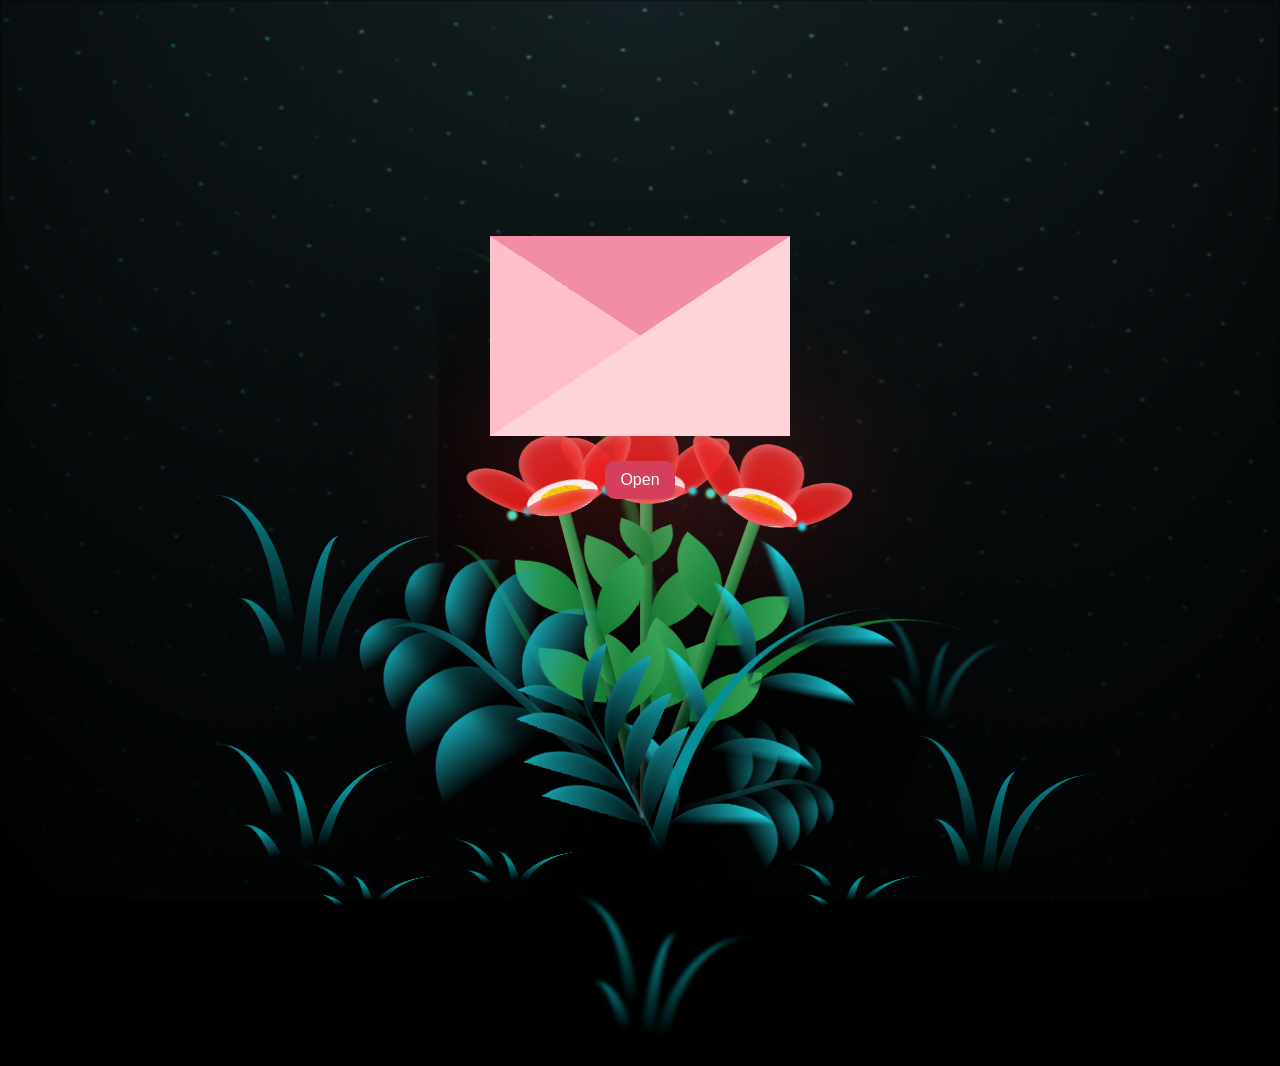
==== index.html @ 147305f7 "testing" ====
<!doctype html>
<html lang="en">
  <head>
    <meta charset="UTF-8" />
    <meta http-equiv="X-UA-Compatible" content="IE=edge" />
    <meta name="viewport" content="width=device-width, initial-scale=1.0" />
    <link rel="stylesheet" href="style.css" />
    <title>valentine?</title>
  </head>
  <body class="container">
    <div class="night"></div>
    <div class="text">
      <div class="wrapper">
        <div class="lid one"></div>
        <div class="lid two"></div>
        <div class="envelope"></div>
        <div class="letter">
          <p>Happy Valentine's Day ❤️</p>
        </div>
      </div>
      <div class="buttons">
        <button id="openBtn">Open</button>
        <button id="closeBtn" style="display: none">Close</button>
      </div>
    </div>

    <div class="flowers">
      <div class="flower flower--1">
        <div class="flower__leafs flower__leafs--1">
          <div class="flower__leaf flower__leaf--1"></div>
          <div class="flower__leaf flower__leaf--2"></div>
          <div class="flower__leaf flower__leaf--3"></div>
          <div class="flower__leaf flower__leaf--4"></div>
          <div class="flower__white-circle"></div>

          <div class="flower__light flower__light--1"></div>
          <div class="flower__light flower__light--2"></div>
          <div class="flower__light flower__light--3"></div>
          <div class="flower__light flower__light--4"></div>
          <div class="flower__light flower__light--5"></div>
          <div class="flower__light flower__light--6"></div>
          <div class="flower__light flower__light--7"></div>
          <div class="flower__light flower__light--8"></div>
        </div>
        <div class="flower__line">
          <div class="flower__line__leaf flower__line__leaf--1"></div>
          <div class="flower__line__leaf flower__line__leaf--2"></div>
          <div class="flower__line__leaf flower__line__leaf--3"></div>
          <div class="flower__line__leaf flower__line__leaf--4"></div>
          <div class="flower__line__leaf flower__line__leaf--5"></div>
          <div class="flower__line__leaf flower__line__leaf--6"></div>
        </div>
      </div>

      <div class="flower flower--2">
        <div class="flower__leafs flower__leafs--2">
          <div class="flower__leaf flower__leaf--1"></div>
          <div class="flower__leaf flower__leaf--2"></div>
          <div class="flower__leaf flower__leaf--3"></div>
          <div class="flower__leaf flower__leaf--4"></div>
          <div class="flower__white-circle"></div>

          <div class="flower__light flower__light--1"></div>
          <div class="flower__light flower__light--2"></div>
          <div class="flower__light flower__light--3"></div>
          <div class="flower__light flower__light--4"></div>
          <div class="flower__light flower__light--5"></div>
          <div class="flower__light flower__light--6"></div>
          <div class="flower__light flower__light--7"></div>
          <div class="flower__light flower__light--8"></div>
        </div>
        <div class="flower__line">
          <div class="flower__line__leaf flower__line__leaf--1"></div>
          <div class="flower__line__leaf flower__line__leaf--2"></div>
          <div class="flower__line__leaf flower__line__leaf--3"></div>
          <div class="flower__line__leaf flower__line__leaf--4"></div>
        </div>
      </div>

      <div class="flower flower--3">
        <div class="flower__leafs flower__leafs--3">
          <div class="flower__leaf flower__leaf--1"></div>
          <div class="flower__leaf flower__leaf--2"></div>
          <div class="flower__leaf flower__leaf--3"></div>
          <div class="flower__leaf flower__leaf--4"></div>
          <div class="flower__white-circle"></div>

          <div class="flower__light flower__light--1"></div>
          <div class="flower__light flower__light--2"></div>
          <div class="flower__light flower__light--3"></div>
          <div class="flower__light flower__light--4"></div>
          <div class="flower__light flower__light--5"></div>
          <div class="flower__light flower__light--6"></div>
          <div class="flower__light flower__light--7"></div>
          <div class="flower__light flower__light--8"></div>
        </div>
        <div class="flower__line">
          <div class="flower__line__leaf flower__line__leaf--1"></div>
          <div class="flower__line__leaf flower__line__leaf--2"></div>
          <div class="flower__line__leaf flower__line__leaf--3"></div>
          <div class="flower__line__leaf flower__line__leaf--4"></div>
        </div>
      </div>

      <div class="grow-ans" style="--d: 1.2s">
        <div class="flower__g-long">
          <div class="flower__g-long__top"></div>
          <div class="flower__g-long__bottom"></div>
        </div>
      </div>

      <div class="growing-grass">
        <div class="flower__grass flower__grass--1">
          <div class="flower__grass--top"></div>
          <div class="flower__grass--bottom"></div>
          <div class="flower__grass__leaf flower__grass__leaf--1"></div>
          <div class="flower__grass__leaf flower__grass__leaf--2"></div>
          <div class="flower__grass__leaf flower__grass__leaf--3"></div>
          <div class="flower__grass__leaf flower__grass__leaf--4"></div>
          <div class="flower__grass__leaf flower__grass__leaf--5"></div>
          <div class="flower__grass__leaf flower__grass__leaf--6"></div>
          <div class="flower__grass__leaf flower__grass__leaf--7"></div>
          <div class="flower__grass__leaf flower__grass__leaf--8"></div>
          <div class="flower__grass__overlay"></div>
        </div>
      </div>

      <div class="growing-grass">
        <div class="flower__grass flower__grass--2">
          <div class="flower__grass--top"></div>
          <div class="flower__grass--bottom"></div>
          <div class="flower__grass__leaf flower__grass__leaf--1"></div>
          <div class="flower__grass__leaf flower__grass__leaf--2"></div>
          <div class="flower__grass__leaf flower__grass__leaf--3"></div>
          <div class="flower__grass__leaf flower__grass__leaf--4"></div>
          <div class="flower__grass__leaf flower__grass__leaf--5"></div>
          <div class="flower__grass__leaf flower__grass__leaf--6"></div>
          <div class="flower__grass__leaf flower__grass__leaf--7"></div>
          <div class="flower__grass__leaf flower__grass__leaf--8"></div>
          <div class="flower__grass__overlay"></div>
        </div>
      </div>

      <div class="grow-ans" style="--d: 2.4s">
        <div class="flower__g-right flower__g-right--1">
          <div class="leaf"></div>
        </div>
      </div>

      <div class="grow-ans" style="--d: 2.8s">
        <div class="flower__g-right flower__g-right--2">
          <div class="leaf"></div>
        </div>
      </div>

      <div class="grow-ans" style="--d: 2.8s">
        <div class="flower__g-front">
          <div
            class="flower__g-front__leaf-wrapper flower__g-front__leaf-wrapper--1"
          >
            <div class="flower__g-front__leaf"></div>
          </div>
          <div
            class="flower__g-front__leaf-wrapper flower__g-front__leaf-wrapper--2"
          >
            <div class="flower__g-front__leaf"></div>
          </div>
          <div
            class="flower__g-front__leaf-wrapper flower__g-front__leaf-wrapper--3"
          >
            <div class="flower__g-front__leaf"></div>
          </div>
          <div
            class="flower__g-front__leaf-wrapper flower__g-front__leaf-wrapper--4"
          >
            <div class="flower__g-front__leaf"></div>
          </div>
          <div
            class="flower__g-front__leaf-wrapper flower__g-front__leaf-wrapper--5"
          >
            <div class="flower__g-front__leaf"></div>
          </div>
          <div
            class="flower__g-front__leaf-wrapper flower__g-front__leaf-wrapper--6"
          >
            <div class="flower__g-front__leaf"></div>
          </div>
          <div
            class="flower__g-front__leaf-wrapper flower__g-front__leaf-wrapper--7"
          >
            <div class="flower__g-front__leaf"></div>
          </div>
          <div
            class="flower__g-front__leaf-wrapper flower__g-front__leaf-wrapper--8"
          >
            <div class="flower__g-front__leaf"></div>
          </div>
          <div class="flower__g-front__line"></div>
        </div>
      </div>

      <div class="grow-ans" style="--d: 3.2s">
        <div class="flower__g-fr">
          <div class="leaf"></div>
          <div class="flower__g-fr__leaf flower__g-fr__leaf--1"></div>
          <div class="flower__g-fr__leaf flower__g-fr__leaf--2"></div>
          <div class="flower__g-fr__leaf flower__g-fr__leaf--3"></div>
          <div class="flower__g-fr__leaf flower__g-fr__leaf--4"></div>
          <div class="flower__g-fr__leaf flower__g-fr__leaf--5"></div>
          <div class="flower__g-fr__leaf flower__g-fr__leaf--6"></div>
          <div class="flower__g-fr__leaf flower__g-fr__leaf--7"></div>
          <div class="flower__g-fr__leaf flower__g-fr__leaf--8"></div>
        </div>
      </div>

      <div class="long-g long-g--0">
        <div class="grow-ans" style="--d: 3s">
          <div class="leaf leaf--0"></div>
        </div>
        <div class="grow-ans" style="--d: 2.2s">
          <div class="leaf leaf--1"></div>
        </div>
        <div class="grow-ans" style="--d: 3.4s">
          <div class="leaf leaf--2"></div>
        </div>
        <div class="grow-ans" style="--d: 3.6s">
          <div class="leaf leaf--3"></div>
        </div>
      </div>

      <div class="long-g long-g--1">
        <div class="grow-ans" style="--d: 3.6s">
          <div class="leaf leaf--0"></div>
        </div>
        <div class="grow-ans" style="--d: 3.8s">
          <div class="leaf leaf--1"></div>
        </div>
        <div class="grow-ans" style="--d: 4s">
          <div class="leaf leaf--2"></div>
        </div>
        <div class="grow-ans" style="--d: 4.2s">
          <div class="leaf leaf--3"></div>
        </div>
      </div>

      <div class="long-g long-g--2">
        <div class="grow-ans" style="--d: 4s">
          <div class="leaf leaf--0"></div>
        </div>
        <div class="grow-ans" style="--d: 4.2s">
          <div class="leaf leaf--1"></div>
        </div>
        <div class="grow-ans" style="--d: 4.4s">
          <div class="leaf leaf--2"></div>
        </div>
        <div class="grow-ans" style="--d: 4.6s">
          <div class="leaf leaf--3"></div>
        </div>
      </div>

      <div class="long-g long-g--3">
        <div class="grow-ans" style="--d: 4s">
          <div class="leaf leaf--0"></div>
        </div>
        <div class="grow-ans" style="--d: 4.2s">
          <div class="leaf leaf--1"></div>
        </div>
        <div class="grow-ans" style="--d: 3s">
          <div class="leaf leaf--2"></div>
        </div>
        <div class="grow-ans" style="--d: 3.6s">
          <div class="leaf leaf--3"></div>
        </div>
      </div>

      <div class="long-g long-g--4">
        <div class="grow-ans" style="--d: 4s">
          <div class="leaf leaf--0"></div>
        </div>
        <div class="grow-ans" style="--d: 4.2s">
          <div class="leaf leaf--1"></div>
        </div>
        <div class="grow-ans" style="--d: 3s">
          <div class="leaf leaf--2"></div>
        </div>
        <div class="grow-ans" style="--d: 3.6s">
          <div class="leaf leaf--3"></div>
        </div>
      </div>

      <div class="long-g long-g--5">
        <div class="grow-ans" style="--d: 4s">
          <div class="leaf leaf--0"></div>
        </div>
        <div class="grow-ans" style="--d: 4.2s">
          <div class="leaf leaf--1"></div>
        </div>
        <div class="grow-ans" style="--d: 3s">
          <div class="leaf leaf--2"></div>
        </div>
        <div class="grow-ans" style="--d: 3.6s">
          <div class="leaf leaf--3"></div>
        </div>
      </div>

      <div class="long-g long-g--6">
        <div class="grow-ans" style="--d: 4.2s">
          <div class="leaf leaf--0"></div>
        </div>
        <div class="grow-ans" style="--d: 4.4s">
          <div class="leaf leaf--1"></div>
        </div>
        <div class="grow-ans" style="--d: 4.6s">
          <div class="leaf leaf--2"></div>
        </div>
        <div class="grow-ans" style="--d: 4.8s">
          <div class="leaf leaf--3"></div>
        </div>
      </div>

      <div class="long-g long-g--7">
        <div class="grow-ans" style="--d: 3s">
          <div class="leaf leaf--0"></div>
        </div>
        <div class="grow-ans" style="--d: 3.2s">
          <div class="leaf leaf--1"></div>
        </div>
        <div class="grow-ans" style="--d: 3.5s">
          <div class="leaf leaf--2"></div>
        </div>
        <div class="grow-ans" style="--d: 3.6s">
          <div class="leaf leaf--3"></div>
        </div>
      </div>
    </div>
    <script src="script.js"></script>
  </body>
</html>
---- style.css ----
*,
*::after,
*::before {
  padding: 0;
  margin: 0;
  box-sizing: border-box;
}

:root {
  --dark-color: #000;
}

body {
  display: flex;
  align-items: flex-end;
  justify-content: center;
  min-height: 100vh;
  background-color: var(--dark-color);
  overflow: hidden;
  perspective: 1000px;
}
.text {
  z-index: 999;
  position: absolute;
  color: white;
  top: 40%;
  left: 50%;
  transform: translate(-50%, -50%);
  text-align: center;
  font-weight: bold;
  animation: pulseText 1.5s infinite alternate ease-in-out 3s;
}

@keyframes pulseText {
  0% {
    text-shadow:
      0 0 5px #ffffff88,
      0 0 10px #ffffff66,
      0 0 15px #ffffff44;
    transform: translate(-50%, -50%) scale(1);
  }
  100% {
    text-shadow:
      0 0 8px #ffffffaa,
      0 0 15px #ffffff88,
      0 0 20px #ffffff66;
    transform: translate(-50%, -50%) scale(1.05);
  }
}

.wrapper {
  height: 200px;
  width: 300px;
  background-color: #e66a80;
  position: relative;
  display: flex;
  justify-content: center;
  z-index: 0;
  margin: 20px auto;
}

.lid {
  position: absolute;
  height: 100%;
  width: 100%;
  top: 0;
  left: 0;
  border-right: 150px solid transparent;
  border-bottom: 100px solid transparent;
  border-left: 150px solid transparent;
  transform-origin: top;
  transition: transform 0.4s ease-in-out;
}

.lid.one {
  border-top: 100px solid #f28da8;
  transform: rotateX(0deg);
  z-index: 3;
}

.lid.two {
  border-top: 100px solid #e66a80;
  transform: rotateX(90deg);
  z-index: 1;
}

.envelope {
  position: absolute;
  height: 100%;
  width: 100%;
  top: 0;
  left: 0;
  border-top: 100px solid transparent;
  border-right: 150px solid #ffd3da;
  border-bottom: 100px solid #ffd3da;
  border-left: 150px solid #ffc0cb;
  z-index: 3;
}

.letter {
  position: absolute;
  top: 0;
  width: 80%;
  height: 80%;
  background-color: #fff5f7;
  border-radius: 15px;
  z-index: 2;
  transition: 0.5s;
  transform: translateY(0);
}

.letter p {
  text-align: center;
  font-size: 24px;
  margin-top: 30px;
  color: #d43f5e;
  font-weight: bold;
}

.buttons {
  margin-top: 20px;
}

button {
  background-color: #d43f5e;
  color: white;
  font-size: 16px;
  padding: 10px 15px;
  border: none;
  border-radius: 10px;
  cursor: pointer;
  transition: 0.3s;
  margin: 5px;
}

button:hover {
  background-color: #b52e4c;
}

.open .lid.one {
  transform: rotateX(90deg);
  transition-delay: 0s;
}

.open .lid.two {
  transform: rotateX(180deg);
  transition-delay: 0.25s;
}

.open .letter {
  transform: translateY(-50px);
  transition-delay: 0.5s;
}

.night {
  position: fixed;
  left: 50%;
  top: 0;
  transform: translateX(-50%);
  width: 100%;
  height: 100%;
  filter: blur(0.1vmin);
  background-image:
    radial-gradient(ellipse at top, transparent 0%, var(--dark-color)),
    radial-gradient(
      ellipse at bottom,
      var(--dark-color),
      rgba(145, 233, 255, 0.2)
    ),
    repeating-linear-gradient(
      220deg,
      rgb(0, 0, 0) 0px,
      rgb(0, 0, 0) 19px,
      transparent 19px,
      transparent 22px
    ),
    repeating-linear-gradient(
      189deg,
      rgb(0, 0, 0) 0px,
      rgb(0, 0, 0) 19px,
      transparent 19px,
      transparent 22px
    ),
    repeating-linear-gradient(
      148deg,
      rgb(0, 0, 0) 0px,
      rgb(0, 0, 0) 19px,
      transparent 19px,
      transparent 22px
    ),
    linear-gradient(90deg, rgb(0, 255, 250), rgb(240, 240, 240));
}

.flowers {
  position: relative;
  transform: scale(0.9);
}

.flower {
  position: absolute;
  bottom: 10vmin;
  transform-origin: bottom center;
  z-index: 10;
  --fl-speed: 0.8s;
}
.flower--1 {
  -webkit-animation: moving-flower-1 4s linear infinite;
  animation: moving-flower-1 4s linear infinite;
}
.flower--1 .flower__line {
  height: 40vmin;
  -webkit-animation-delay: 0.3s;
  animation-delay: 0.3s;
}
.flower--1 .flower__line__leaf--1 {
  -webkit-animation: blooming-leaf-right var(--fl-speed) 1.6s backwards;
  animation: blooming-leaf-right var(--fl-speed) 1.6s backwards;
}
.flower--1 .flower__line__leaf--2 {
  -webkit-animation: blooming-leaf-right var(--fl-speed) 1.4s backwards;
  animation: blooming-leaf-right var(--fl-speed) 1.4s backwards;
}
.flower--1 .flower__line__leaf--3 {
  -webkit-animation: blooming-leaf-left var(--fl-speed) 1.2s backwards;
  animation: blooming-leaf-left var(--fl-speed) 1.2s backwards;
}
.flower--1 .flower__line__leaf--4 {
  -webkit-animation: blooming-leaf-left var(--fl-speed) 1s backwards;
  animation: blooming-leaf-left var(--fl-speed) 1s backwards;
}
.flower--1 .flower__line__leaf--5 {
  -webkit-animation: blooming-leaf-right var(--fl-speed) 1.8s backwards;
  animation: blooming-leaf-right var(--fl-speed) 1.8s backwards;
}
.flower--1 .flower__line__leaf--6 {
  -webkit-animation: blooming-leaf-left var(--fl-speed) 2s backwards;
  animation: blooming-leaf-left var(--fl-speed) 2s backwards;
}
.flower--2 {
  left: 50%;
  transform: rotate(20deg);
  -webkit-animation: moving-flower-2 4s linear infinite;
  animation: moving-flower-2 4s linear infinite;
}
.flower--2 .flower__line {
  height: 40vmin;
  -webkit-animation-delay: 0.6s;
  animation-delay: 0.6s;
}
.flower--2 .flower__line__leaf--1 {
  -webkit-animation: blooming-leaf-right var(--fl-speed) 1.9s backwards;
  animation: blooming-leaf-right var(--fl-speed) 1.9s backwards;
}
.flower--2 .flower__line__leaf--2 {
  -webkit-animation: blooming-leaf-right var(--fl-speed) 1.7s backwards;
  animation: blooming-leaf-right var(--fl-speed) 1.7s backwards;
}
.flower--2 .flower__line__leaf--3 {
  -webkit-animation: blooming-leaf-left var(--fl-speed) 1.5s backwards;
  animation: blooming-leaf-left var(--fl-speed) 1.5s backwards;
}
.flower--2 .flower__line__leaf--4 {
  -webkit-animation: blooming-leaf-left var(--fl-speed) 1.3s backwards;
  animation: blooming-leaf-left var(--fl-speed) 1.3s backwards;
}
.flower--3 {
  left: 50%;
  transform: rotate(-15deg);
  -webkit-animation: moving-flower-3 4s linear infinite;
  animation: moving-flower-3 4s linear infinite;
}
.flower--3 .flower__line {
  -webkit-animation-delay: 0.9s;
  animation-delay: 0.9s;
}
.flower--3 .flower__line__leaf--1 {
  -webkit-animation: blooming-leaf-right var(--fl-speed) 2.5s backwards;
  animation: blooming-leaf-right var(--fl-speed) 2.5s backwards;
}
.flower--3 .flower__line__leaf--2 {
  -webkit-animation: blooming-leaf-right var(--fl-speed) 2.3s backwards;
  animation: blooming-leaf-right var(--fl-speed) 2.3s backwards;
}
.flower--3 .flower__line__leaf--3 {
  -webkit-animation: blooming-leaf-left var(--fl-speed) 2.1s backwards;
  animation: blooming-leaf-left var(--fl-speed) 2.1s backwards;
}
.flower--3 .flower__line__leaf--4 {
  -webkit-animation: blooming-leaf-left var(--fl-speed) 1.9s backwards;
  animation: blooming-leaf-left var(--fl-speed) 1.9s backwards;
}
.flower__leafs {
  position: relative;
  -webkit-animation: blooming-flower 2s backwards;
  animation: blooming-flower 2s backwards;
}
.flower__leafs--1 {
  -webkit-animation-delay: 1.1s;
  animation-delay: 1.1s;
}
.flower__leafs--2 {
  -webkit-animation-delay: 1.4s;
  animation-delay: 1.4s;
}
.flower__leafs--3 {
  -webkit-animation-delay: 1.7s;
  animation-delay: 1.7s;
}
.flower__leafs::after {
  content: "";
  position: absolute;
  left: 0;
  top: 0;
  transform: translate(-50%, -100%);
  width: 8vmin;
  height: 8vmin;
  background-color: #e73030;
  filter: blur(10vmin);
}
.flower__leaf {
  position: absolute;
  bottom: 0;
  left: 50%;
  width: 8vmin;
  height: 11vmin;
  border-radius: 51% 49% 47% 53%/44% 45% 55% 69%;
  background-color: #e73030;
  background-image: linear-gradient(to top, #ec1010, #e73030);
  transform-origin: bottom center;
  opacity: 0.9;
  box-shadow: inset 0 0 2vmin rgba(255, 255, 255, 0.5);
}
.flower__leaf--1 {
  transform: translate(-10%, 1%) rotateY(40deg) rotateX(-50deg);
}
.flower__leaf--2 {
  transform: translate(-50%, -4%) rotateX(40deg);
}
.flower__leaf--3 {
  transform: translate(-90%, 0%) rotateY(45deg) rotateX(50deg);
}
.flower__leaf--4 {
  width: 8vmin;
  height: 8vmin;
  transform-origin: bottom left;
  border-radius: 4vmin 10vmin 4vmin 4vmin;
  transform: translate(0%, 18%) rotateX(70deg) rotate(-43deg);
  background-image: linear-gradient(to top, #ec1010, #e73030);
  z-index: 1;
  opacity: 0.8;
}
.flower__white-circle {
  position: absolute;
  left: -3.5vmin;
  top: -3vmin;
  width: 9vmin;
  height: 4vmin;
  border-radius: 50%;
  background-color: #fff;
}
.flower__white-circle::after {
  content: "";
  position: absolute;
  left: 50%;
  top: 45%;
  transform: translate(-50%, -50%);
  width: 60%;
  height: 60%;
  border-radius: inherit;
  background-image:
    repeating-linear-gradient(
      135deg,
      rgba(0, 0, 0, 0.03) 0px,
      rgba(0, 0, 0, 0.03) 1px,
      transparent 1px,
      transparent 12px
    ),
    repeating-linear-gradient(
      45deg,
      rgba(0, 0, 0, 0.03) 0px,
      rgba(0, 0, 0, 0.03) 1px,
      transparent 1px,
      transparent 12px
    ),
    repeating-linear-gradient(
      67.5deg,
      rgba(0, 0, 0, 0.03) 0px,
      rgba(0, 0, 0, 0.03) 1px,
      transparent 1px,
      transparent 12px
    ),
    repeating-linear-gradient(
      135deg,
      rgba(0, 0, 0, 0.03) 0px,
      rgba(0, 0, 0, 0.03) 1px,
      transparent 1px,
      transparent 12px
    ),
    repeating-linear-gradient(
      45deg,
      rgba(0, 0, 0, 0.03) 0px,
      rgba(0, 0, 0, 0.03) 1px,
      transparent 1px,
      transparent 12px
    ),
    repeating-linear-gradient(
      112.5deg,
      rgba(0, 0, 0, 0.03) 0px,
      rgba(0, 0, 0, 0.03) 1px,
      transparent 1px,
      transparent 12px
    ),
    repeating-linear-gradient(
      112.5deg,
      rgba(0, 0, 0, 0.03) 0px,
      rgba(0, 0, 0, 0.03) 1px,
      transparent 1px,
      transparent 12px
    ),
    repeating-linear-gradient(
      45deg,
      rgba(0, 0, 0, 0.03) 0px,
      rgba(0, 0, 0, 0.03) 1px,
      transparent 1px,
      transparent 12px
    ),
    repeating-linear-gradient(
      22.5deg,
      rgba(0, 0, 0, 0.03) 0px,
      rgba(0, 0, 0, 0.03) 1px,
      transparent 1px,
      transparent 12px
    ),
    repeating-linear-gradient(
      45deg,
      rgba(0, 0, 0, 0.03) 0px,
      rgba(0, 0, 0, 0.03) 1px,
      transparent 1px,
      transparent 12px
    ),
    repeating-linear-gradient(
      22.5deg,
      rgba(0, 0, 0, 0.03) 0px,
      rgba(0, 0, 0, 0.03) 1px,
      transparent 1px,
      transparent 12px
    ),
    repeating-linear-gradient(
      135deg,
      rgba(0, 0, 0, 0.03) 0px,
      rgba(0, 0, 0, 0.03) 1px,
      transparent 1px,
      transparent 12px
    ),
    repeating-linear-gradient(
      157.5deg,
      rgba(0, 0, 0, 0.03) 0px,
      rgba(0, 0, 0, 0.03) 1px,
      transparent 1px,
      transparent 12px
    ),
    repeating-linear-gradient(
      67.5deg,
      rgba(0, 0, 0, 0.03) 0px,
      rgba(0, 0, 0, 0.03) 1px,
      transparent 1px,
      transparent 12px
    ),
    repeating-linear-gradient(
      67.5deg,
      rgba(0, 0, 0, 0.03) 0px,
      rgba(0, 0, 0, 0.03) 1px,
      transparent 1px,
      transparent 12px
    ),
    linear-gradient(90deg, rgb(255, 235, 18), rgb(255, 206, 0));
}
.flower__line {
  height: 40vmin;
  width: 1.5vmin;
  background-image:
    linear-gradient(
      to left,
      rgba(0, 0, 0, 0.2),
      transparent,
      rgba(255, 255, 255, 0.2)
    ),
    linear-gradient(to top, transparent 10%, #147a33, #38a559);
  box-shadow: inset 0 0 2px rgba(0, 0, 0, 0.5);
  -webkit-animation: grow-flower-tree 4s backwards;
  animation: grow-flower-tree 4s backwards;
}
.flower__line__leaf {
  --w: 7vmin;
  --h: calc(var(--w) + 2vmin);
  position: absolute;
  top: 20%;
  left: 90%;
  width: var(--w);
  height: var(--h);
  border-top-right-radius: var(--h);
  border-bottom-left-radius: var(--h);
  background-image: linear-gradient(to top, #147a33, #38a559);
}
.flower__line__leaf--1 {
  transform: rotate(70deg) rotateY(30deg);
}
.flower__line__leaf--2 {
  top: 45%;
  transform: rotate(70deg) rotateY(30deg);
}
.flower__line__leaf--3,
.flower__line__leaf--4,
.flower__line__leaf--6 {
  border-top-right-radius: 0;
  border-bottom-left-radius: 0;
  border-top-left-radius: var(--h);
  border-bottom-right-radius: var(--h);
  left: -460%;
  top: 12%;
  transform: rotate(-70deg) rotateY(30deg);
}
.flower__line__leaf--4 {
  top: 40%;
}

.flower__line__leaf--5 {
  top: 0;
  transform-origin: left;
  transform: rotate(70deg) rotateY(30deg) scale(0.6);
}
.flower__line__leaf--6 {
  top: -2%;
  left: -450%;
  transform-origin: right;
  transform: rotate(-70deg) rotateY(30deg) scale(0.6);
}
.flower__light {
  position: absolute;
  bottom: 0vmin;
  width: 1vmin;
  height: 1vmin;
  background-color: rgb(255, 251, 0);
  border-radius: 50%;
  filter: blur(0.2vmin);
  -webkit-animation: light-ans 4s linear infinite backwards;
  animation: light-ans 4s linear infinite backwards;
}
.flower__light:nth-child(odd) {
  background-color: #23f0ff;
}
.flower__light--1 {
  left: -2vmin;
  -webkit-animation-delay: 1s;
  animation-delay: 1s;
}
.flower__light--2 {
  left: 3vmin;
  -webkit-animation-delay: 0.5s;
  animation-delay: 0.5s;
}
.flower__light--3 {
  left: -6vmin;
  -webkit-animation-delay: 0.3s;
  animation-delay: 0.3s;
}
.flower__light--4 {
  left: 6vmin;
  -webkit-animation-delay: 0.9s;
  animation-delay: 0.9s;
}
.flower__light--5 {
  left: -1vmin;
  -webkit-animation-delay: 1.5s;
  animation-delay: 1.5s;
}
.flower__light--6 {
  left: -4vmin;
  -webkit-animation-delay: 3s;
  animation-delay: 3s;
}
.flower__light--7 {
  left: 3vmin;
  -webkit-animation-delay: 2s;
  animation-delay: 2s;
}
.flower__light--8 {
  left: -6vmin;
  -webkit-animation-delay: 3.5s;
  animation-delay: 3.5s;
}
.flower__grass {
  --c: #159faa;
  --line-w: 1.5vmin;
  position: absolute;
  bottom: 12vmin;
  left: -7vmin;
  display: flex;
  flex-direction: column;
  align-items: flex-end;
  z-index: 20;
  transform-origin: bottom center;
  transform: rotate(-48deg) rotateY(40deg);
}
.flower__grass--1 {
  -webkit-animation: moving-grass 2s linear infinite;
  animation: moving-grass 2s linear infinite;
}
.flower__grass--2 {
  left: 2vmin;
  bottom: 10vmin;
  transform: scale(0.5) rotate(75deg) rotateX(10deg) rotateY(-200deg);
  opacity: 0.8;
  z-index: 0;
  -webkit-animation: moving-grass--2 1.5s linear infinite;
  animation: moving-grass--2 1.5s linear infinite;
}
.flower__grass--top {
  width: 7vmin;
  height: 10vmin;
  border-top-right-radius: 100%;
  border-right: var(--line-w) solid var(--c);
  transform-origin: bottom center;
  transform: rotate(-2deg);
}
.flower__grass--bottom {
  margin-top: -2px;
  width: var(--line-w);
  height: 25vmin;
  background-image: linear-gradient(to top, transparent, var(--c));
}
.flower__grass__leaf {
  --size: 10vmin;
  position: absolute;
  width: calc(var(--size) * 2.1);
  height: var(--size);
  border-top-left-radius: var(--size);
  border-top-right-radius: var(--size);
  background-image: linear-gradient(
    to top,
    transparent,
    transparent 30%,
    var(--c)
  );
  z-index: 100;
}
.flower__grass__leaf--1 {
  top: -6%;
  left: 30%;
  --size: 6vmin;
  transform: rotate(-20deg);
  -webkit-animation: growing-grass-ans--1 2s 2.6s backwards;
  animation: growing-grass-ans--1 2s 2.6s backwards;
}
@-webkit-keyframes growing-grass-ans--1 {
  0% {
    transform-origin: bottom left;
    transform: rotate(-20deg) scale(0);
  }
}
@keyframes growing-grass-ans--1 {
  0% {
    transform-origin: bottom left;
    transform: rotate(-20deg) scale(0);
  }
}
.flower__grass__leaf--2 {
  top: -5%;
  left: -110%;
  --size: 6vmin;
  transform: rotate(10deg);
  -webkit-animation: growing-grass-ans--2 2s 2.4s linear backwards;
  animation: growing-grass-ans--2 2s 2.4s linear backwards;
}
@-webkit-keyframes growing-grass-ans--2 {
  0% {
    transform-origin: bottom right;
    transform: rotate(10deg) scale(0);
  }
}
@keyframes growing-grass-ans--2 {
  0% {
    transform-origin: bottom right;
    transform: rotate(10deg) scale(0);
  }
}
.flower__grass__leaf--3 {
  top: 5%;
  left: 60%;
  --size: 8vmin;
  transform: rotate(-18deg) rotateX(-20deg);
  -webkit-animation: growing-grass-ans--3 2s 2.2s linear backwards;
  animation: growing-grass-ans--3 2s 2.2s linear backwards;
}
@-webkit-keyframes growing-grass-ans--3 {
  0% {
    transform-origin: bottom left;
    transform: rotate(-18deg) rotateX(-20deg) scale(0);
  }
}
@keyframes growing-grass-ans--3 {
  0% {
    transform-origin: bottom left;
    transform: rotate(-18deg) rotateX(-20deg) scale(0);
  }
}
.flower__grass__leaf--4 {
  top: 6%;
  left: -135%;
  --size: 8vmin;
  transform: rotate(2deg);
  -webkit-animation: growing-grass-ans--4 2s 2s linear backwards;
  animation: growing-grass-ans--4 2s 2s linear backwards;
}
@-webkit-keyframes growing-grass-ans--4 {
  0% {
    transform-origin: bottom right;
    transform: rotate(2deg) scale(0);
  }
}
@keyframes growing-grass-ans--4 {
  0% {
    transform-origin: bottom right;
    transform: rotate(2deg) scale(0);
  }
}
.flower__grass__leaf--5 {
  top: 20%;
  left: 60%;
  --size: 10vmin;
  transform: rotate(-24deg) rotateX(-20deg);
  -webkit-animation: growing-grass-ans--5 2s 1.8s linear backwards;
  animation: growing-grass-ans--5 2s 1.8s linear backwards;
}
@-webkit-keyframes growing-grass-ans--5 {
  0% {
    transform-origin: bottom left;
    transform: rotate(-24deg) rotateX(-20deg) scale(0);
  }
}
@keyframes growing-grass-ans--5 {
  0% {
    transform-origin: bottom left;
    transform: rotate(-24deg) rotateX(-20deg) scale(0);
  }
}
.flower__grass__leaf--6 {
  top: 22%;
  left: -180%;
  --size: 10vmin;
  transform: rotate(10deg);
  -webkit-animation: growing-grass-ans--6 2s 1.6s linear backwards;
  animation: growing-grass-ans--6 2s 1.6s linear backwards;
}
@-webkit-keyframes growing-grass-ans--6 {
  0% {
    transform-origin: bottom right;
    transform: rotate(10deg) scale(0);
  }
}
@keyframes growing-grass-ans--6 {
  0% {
    transform-origin: bottom right;
    transform: rotate(10deg) scale(0);
  }
}
.flower__grass__leaf--7 {
  top: 39%;
  left: 70%;
  --size: 10vmin;
  transform: rotate(-10deg);
  -webkit-animation: growing-grass-ans--7 2s 1.4s linear backwards;
  animation: growing-grass-ans--7 2s 1.4s linear backwards;
}
@-webkit-keyframes growing-grass-ans--7 {
  0% {
    transform-origin: bottom left;
    transform: rotate(-10deg) scale(0);
  }
}
@keyframes growing-grass-ans--7 {
  0% {
    transform-origin: bottom left;
    transform: rotate(-10deg) scale(0);
  }
}
.flower__grass__leaf--8 {
  top: 40%;
  left: -215%;
  --size: 11vmin;
  transform: rotate(10deg);
  -webkit-animation: growing-grass-ans--8 2s 1.2s linear backwards;
  animation: growing-grass-ans--8 2s 1.2s linear backwards;
}
@-webkit-keyframes growing-grass-ans--8 {
  0% {
    transform-origin: bottom right;
    transform: rotate(10deg) scale(0);
  }
}
@keyframes growing-grass-ans--8 {
  0% {
    transform-origin: bottom right;
    transform: rotate(10deg) scale(0);
  }
}
.flower__grass__overlay {
  position: absolute;
  top: -10%;
  right: 0%;
  width: 100%;
  height: 100%;
  background-color: rgba(0, 0, 0, 0.6);
  filter: blur(1.5vmin);
  z-index: 100;
}
.flower__g-long {
  --w: 2vmin;
  --h: 6vmin;
  --c: #147a33;
  position: absolute;
  bottom: 10vmin;
  left: -3vmin;
  transform-origin: bottom center;
  transform: rotate(-30deg) rotateY(-20deg);
  display: flex;
  flex-direction: column;
  align-items: flex-end;
  -webkit-animation: flower-g-long-ans 3s linear infinite;
  animation: flower-g-long-ans 3s linear infinite;
}
@-webkit-keyframes flower-g-long-ans {
  0%,
  100% {
    transform: rotate(-30deg) rotateY(-20deg);
  }
  50% {
    transform: rotate(-32deg) rotateY(-20deg);
  }
}
@keyframes flower-g-long-ans {
  0%,
  100% {
    transform: rotate(-30deg) rotateY(-20deg);
  }
  50% {
    transform: rotate(-32deg) rotateY(-20deg);
  }
}
.flower__g-long__top {
  top: calc(var(--h) * -1);
  width: calc(var(--w) + 1vmin);
  height: var(--h);
  border-top-right-radius: 100%;
  border-right: 0.7vmin solid var(--c);
  transform: translate(-0.7vmin, 1vmin);
}
.flower__g-long__bottom {
  width: var(--w);
  height: 35vmin;
  transform-origin: bottom center;
  background-image: linear-gradient(to top, transparent 30%, var(--c));
  box-shadow: inset 0 0 2px rgba(0, 0, 0, 0.5);
  -webkit-clip-path: polygon(35% 0, 65% 1%, 100% 100%, 0% 100%);
  clip-path: polygon(35% 0, 65% 1%, 100% 100%, 0% 100%);
}
.flower__g-right {
  position: absolute;
  bottom: 6vmin;
  left: -2vmin;
  transform-origin: bottom left;
  transform: rotate(20deg);
}
.flower__g-right .leaf {
  width: 30vmin;
  height: 40vmin;
  border-top-left-radius: 100%;
  border-left: 2vmin solid #147a33;
  background-image: linear-gradient(
    to bottom,
    transparent,
    var(--dark-color) 60%
  );
  -webkit-mask-image: linear-gradient(to top, transparent 30%, #147a33 60%);
}
.flower__g-right--1 {
  -webkit-animation: flower-g-right-ans 2.5s linear infinite;
  animation: flower-g-right-ans 2.5s linear infinite;
}
.flower__g-right--2 {
  left: 5vmin;
  transform: rotateY(-180deg);
  -webkit-animation: flower-g-right-ans--2 3s linear infinite;
  animation: flower-g-right-ans--2 3s linear infinite;
}
.flower__g-right--2 .leaf {
  height: 75vmin;
  filter: blur(0.3vmin);
  opacity: 0.8;
}
@-webkit-keyframes flower-g-right-ans {
  0%,
  100% {
    transform: rotate(20deg);
  }
  50% {
    transform: rotate(24deg) rotateX(-20deg);
  }
}
@keyframes flower-g-right-ans {
  0%,
  100% {
    transform: rotate(20deg);
  }
  50% {
    transform: rotate(24deg) rotateX(-20deg);
  }
}
@-webkit-keyframes flower-g-right-ans--2 {
  0%,
  100% {
    transform: rotateY(-180deg) rotate(0deg) rotateX(-20deg);
  }
  50% {
    transform: rotateY(-180deg) rotate(6deg) rotateX(-20deg);
  }
}
@keyframes flower-g-right-ans--2 {
  0%,
  100% {
    transform: rotateY(-180deg) rotate(0deg) rotateX(-20deg);
  }
  50% {
    transform: rotateY(-180deg) rotate(6deg) rotateX(-20deg);
  }
}
.flower__g-front {
  position: absolute;
  bottom: 6vmin;
  left: 2.5vmin;
  z-index: 100;
  transform-origin: bottom center;
  transform: rotate(-28deg) rotateY(30deg) scale(1.04);
  -webkit-animation: flower__g-front-ans 2s linear infinite;
  animation: flower__g-front-ans 2s linear infinite;
}
@-webkit-keyframes flower__g-front-ans {
  0%,
  100% {
    transform: rotate(-28deg) rotateY(30deg) scale(1.04);
  }
  50% {
    transform: rotate(-35deg) rotateY(40deg) scale(1.04);
  }
}
@keyframes flower__g-front-ans {
  0%,
  100% {
    transform: rotate(-28deg) rotateY(30deg) scale(1.04);
  }
  50% {
    transform: rotate(-35deg) rotateY(40deg) scale(1.04);
  }
}
.flower__g-front__line {
  width: 0.3vmin;
  height: 20vmin;
  background-image: linear-gradient(
    to top,
    transparent,
    #079097,
    transparent 100%
  );
  position: relative;
}
.flower__g-front__leaf-wrapper {
  position: absolute;
  top: 0;
  left: 0;
  transform-origin: bottom left;
  transform: rotate(10deg);
}
.flower__g-front__leaf-wrapper:nth-child(even) {
  left: 0vmin;
  transform: rotateY(-180deg) rotate(5deg);
  -webkit-animation: flower__g-front__leaf-left-ans 1s ease-in backwards;
  animation: flower__g-front__leaf-left-ans 1s ease-in backwards;
}
.flower__g-front__leaf-wrapper:nth-child(odd) {
  -webkit-animation: flower__g-front__leaf-ans 1s ease-in backwards;
  animation: flower__g-front__leaf-ans 1s ease-in backwards;
}
.flower__g-front__leaf-wrapper--1 {
  top: -8vmin;
  transform: scale(0.7);
  -webkit-animation: flower__g-front__leaf-ans 1s 5.5s ease-in backwards !important;
  animation: flower__g-front__leaf-ans 1s 5.5s ease-in backwards !important;
}
.flower__g-front__leaf-wrapper--2 {
  top: -8vmin;
  transform: rotateY(-180deg) scale(0.7) !important;
  -webkit-animation: flower__g-front__leaf-left-ans-2 1s 4.6s ease-in backwards !important;
  animation: flower__g-front__leaf-left-ans-2 1s 4.6s ease-in backwards !important;
}
.flower__g-front__leaf-wrapper--3 {
  top: -3vmin;
  -webkit-animation: flower__g-front__leaf-ans 1s 4.6s ease-in backwards;
  animation: flower__g-front__leaf-ans 1s 4.6s ease-in backwards;
}
.flower__g-front__leaf-wrapper--4 {
  top: -3vmin;
  transform: rotateY(-180deg) scale(0.9) !important;
  -webkit-animation: flower__g-front__leaf-left-ans-2 1s 4.6s ease-in backwards !important;
  animation: flower__g-front__leaf-left-ans-2 1s 4.6s ease-in backwards !important;
}
@-webkit-keyframes flower__g-front__leaf-left-ans-2 {
  0% {
    transform: rotateY(-180deg) scale(0);
  }
}
@keyframes flower__g-front__leaf-left-ans-2 {
  0% {
    transform: rotateY(-180deg) scale(0);
  }
}
.flower__g-front__leaf-wrapper--5,
.flower__g-front__leaf-wrapper--6 {
  top: 2vmin;
}
.flower__g-front__leaf-wrapper--7,
.flower__g-front__leaf-wrapper--8 {
  top: 6.5vmin;
}
.flower__g-front__leaf-wrapper--2 {
  -webkit-animation-delay: 5.2s !important;
  animation-delay: 5.2s !important;
}
.flower__g-front__leaf-wrapper--3 {
  -webkit-animation-delay: 4.9s !important;
  animation-delay: 4.9s !important;
}
.flower__g-front__leaf-wrapper--5 {
  -webkit-animation-delay: 4.3s !important;
  animation-delay: 4.3s !important;
}
.flower__g-front__leaf-wrapper--6 {
  -webkit-animation-delay: 4.1s !important;
  animation-delay: 4.1s !important;
}
.flower__g-front__leaf-wrapper--7 {
  -webkit-animation-delay: 3.8s !important;
  animation-delay: 3.8s !important;
}
.flower__g-front__leaf-wrapper--8 {
  -webkit-animation-delay: 3.5s !important;
  animation-delay: 3.5s !important;
}
@-webkit-keyframes flower__g-front__leaf-ans {
  0% {
    transform: rotate(10deg) scale(0);
  }
}
@keyframes flower__g-front__leaf-ans {
  0% {
    transform: rotate(10deg) scale(0);
  }
}
@-webkit-keyframes flower__g-front__leaf-left-ans {
  0% {
    transform: rotateY(-180deg) rotate(5deg) scale(0);
  }
}
@keyframes flower__g-front__leaf-left-ans {
  0% {
    transform: rotateY(-180deg) rotate(5deg) scale(0);
  }
}
.flower__g-front__leaf {
  width: 10vmin;
  height: 10vmin;
  border-radius: 100% 0% 0% 100%/100% 100% 0% 0%;
  box-shadow: inset 0 2px 1vmin hsla(184deg, 97%, 58%, 0.2);
  background-image:
    linear-gradient(to bottom left, transparent, var(--dark-color)),
    linear-gradient(to bottom right, #159faa 50%, transparent 50%, transparent);
  -webkit-mask-image: linear-gradient(
    to bottom right,
    #159faa 50%,
    transparent 50%,
    transparent
  );
  mask-image: linear-gradient(
    to bottom right,
    #159faa 50%,
    transparent 50%,
    transparent
  );
}
.flower__g-fr {
  position: absolute;
  bottom: -4vmin;
  left: vmin;
  transform-origin: bottom left;
  z-index: 10;
  -webkit-animation: flower__g-fr-ans 2s linear infinite;
  animation: flower__g-fr-ans 2s linear infinite;
}
@-webkit-keyframes flower__g-fr-ans {
  0%,
  100% {
    transform: rotate(2deg);
  }
  50% {
    transform: rotate(4deg);
  }
}
@keyframes flower__g-fr-ans {
  0%,
  100% {
    transform: rotate(2deg);
  }
  50% {
    transform: rotate(4deg);
  }
}
.flower__g-fr .leaf {
  width: 30vmin;
  height: 40vmin;
  border-top-left-radius: 100%;
  border-left: 2vmin solid #079097;
  -webkit-mask-image: linear-gradient(to top, transparent 25%, #079097 50%);
  position: relative;
  z-index: 1;
}
.flower__g-fr__leaf {
  position: absolute;
  top: 0;
  left: 0;
  width: 10vmin;
  height: 10vmin;
  border-radius: 100% 0% 0% 100%/100% 100% 0% 0%;
  box-shadow: inset 0 2px 1vmin hsla(184deg, 97%, 58%, 0.2);
  background-image:
    linear-gradient(to bottom left, transparent, var(--dark-color) 98%),
    linear-gradient(to bottom right, #23f0ff 45%, transparent 50%, transparent);
  -webkit-mask-image: linear-gradient(
    135deg,
    #159faa 40%,
    transparent 50%,
    transparent
  );
}
.flower__g-fr__leaf--1 {
  left: 20vmin;
  transform: rotate(45deg);
  -webkit-animation: flower__g-fr-leaft-ans-1 0.5s 5.2s linear backwards;
  animation: flower__g-fr-leaft-ans-1 0.5s 5.2s linear backwards;
}
@-webkit-keyframes flower__g-fr-leaft-ans-1 {
  0% {
    transform-origin: left;
    transform: rotate(45deg) scale(0);
  }
}
@keyframes flower__g-fr-leaft-ans-1 {
  0% {
    transform-origin: left;
    transform: rotate(45deg) scale(0);
  }
}
.flower__g-fr__leaf--2 {
  left: 12vmin;
  top: -7vmin;
  transform: rotate(25deg) rotateY(-180deg);
  -webkit-animation: flower__g-fr-leaft-ans-6 0.5s 5s linear backwards;
  animation: flower__g-fr-leaft-ans-6 0.5s 5s linear backwards;
}
.flower__g-fr__leaf--3 {
  left: 15vmin;
  top: 6vmin;
  transform: rotate(55deg);
  -webkit-animation: flower__g-fr-leaft-ans-5 0.5s 4.8s linear backwards;
  animation: flower__g-fr-leaft-ans-5 0.5s 4.8s linear backwards;
}
.flower__g-fr__leaf--4 {
  left: 6vmin;
  top: -2vmin;
  transform: rotate(25deg) rotateY(-180deg);
  -webkit-animation: flower__g-fr-leaft-ans-6 0.5s 4.6s linear backwards;
  animation: flower__g-fr-leaft-ans-6 0.5s 4.6s linear backwards;
}
.flower__g-fr__leaf--5 {
  left: 10vmin;
  top: 14vmin;
  transform: rotate(55deg);
  -webkit-animation: flower__g-fr-leaft-ans-5 0.5s 4.4s linear backwards;
  animation: flower__g-fr-leaft-ans-5 0.5s 4.4s linear backwards;
}
@-webkit-keyframes flower__g-fr-leaft-ans-5 {
  0% {
    transform-origin: left;
    transform: rotate(55deg) scale(0);
  }
}
@keyframes flower__g-fr-leaft-ans-5 {
  0% {
    transform-origin: left;
    transform: rotate(55deg) scale(0);
  }
}
.flower__g-fr__leaf--6 {
  left: 0vmin;
  top: 6vmin;
  transform: rotate(25deg) rotateY(-180deg);
  -webkit-animation: flower__g-fr-leaft-ans-6 0.5s 4.2s linear backwards;
  animation: flower__g-fr-leaft-ans-6 0.5s 4.2s linear backwards;
}
@-webkit-keyframes flower__g-fr-leaft-ans-6 {
  0% {
    transform-origin: right;
    transform: rotate(25deg) rotateY(-180deg) scale(0);
  }
}
@keyframes flower__g-fr-leaft-ans-6 {
  0% {
    transform-origin: right;
    transform: rotate(25deg) rotateY(-180deg) scale(0);
  }
}
.flower__g-fr__leaf--7 {
  left: 5vmin;
  top: 22vmin;
  transform: rotate(45deg);
  -webkit-animation: flower__g-fr-leaft-ans-7 0.5s 4s linear backwards;
  animation: flower__g-fr-leaft-ans-7 0.5s 4s linear backwards;
}
@-webkit-keyframes flower__g-fr-leaft-ans-7 {
  0% {
    transform-origin: left;
    transform: rotate(45deg) scale(0);
  }
}
@keyframes flower__g-fr-leaft-ans-7 {
  0% {
    transform-origin: left;
    transform: rotate(45deg) scale(0);
  }
}
.flower__g-fr__leaf--8 {
  left: -4vmin;
  top: 15vmin;
  transform: rotate(15deg) rotateY(-180deg);
  -webkit-animation: flower__g-fr-leaft-ans-8 0.5s 3.8s linear backwards;
  animation: flower__g-fr-leaft-ans-8 0.5s 3.8s linear backwards;
}
@-webkit-keyframes flower__g-fr-leaft-ans-8 {
  0% {
    transform-origin: right;
    transform: rotate(15deg) rotateY(-180deg) scale(0);
  }
}
@keyframes flower__g-fr-leaft-ans-8 {
  0% {
    transform-origin: right;
    transform: rotate(15deg) rotateY(-180deg) scale(0);
  }
}

.long-g {
  position: absolute;
  bottom: 25vmin;
  left: -42vmin;
  transform-origin: bottom left;
}
.long-g--1 {
  bottom: 0vmin;
  transform: scale(0.8) rotate(-5deg);
}
.long-g--1 .leaf {
  -webkit-mask-image: linear-gradient(
    to top,
    transparent 40%,
    #079097 80%
  ) !important;
}
.long-g--1 .leaf--1 {
  --w: 5vmin;
  --h: 30vmin;
  left: -2vmin;
  transform: rotate(3deg) rotateY(-180deg);
}
.long-g--2,
.long-g--3 {
  bottom: -3vmin;
  left: -35vmin;
  transform-origin: center;
  transform: scale(0.6) rotateX(60deg);
}
.long-g--2 .leaf,
.long-g--3 .leaf {
  -webkit-mask-image: linear-gradient(
    to top,
    transparent 50%,
    #079097 80%
  ) !important;
}
.long-g--2 .leaf--1,
.long-g--3 .leaf--1 {
  left: -1vmin;
  transform: rotateY(-180deg);
}
.long-g--3 {
  left: -17vmin;
  bottom: 0vmin;
}
.long-g--3 .leaf {
  -webkit-mask-image: linear-gradient(
    to top,
    transparent 40%,
    #079097 80%
  ) !important;
}
.long-g--4 {
  left: 25vmin;
  bottom: -3vmin;
  transform-origin: center;
  transform: scale(0.6) rotateX(60deg);
}
.long-g--4 .leaf {
  -webkit-mask-image: linear-gradient(
    to top,
    transparent 50%,
    #079097 80%
  ) !important;
}
.long-g--5 {
  left: 42vmin;
  bottom: 0vmin;
  transform: scale(0.8) rotate(2deg);
}
.long-g--6 {
  left: 0vmin;
  bottom: -20vmin;
  z-index: 100;
  filter: blur(0.3vmin);
  transform: scale(0.8) rotate(2deg);
}
.long-g--7 {
  left: 35vmin;
  bottom: 20vmin;
  z-index: -1;
  filter: blur(0.3vmin);
  transform: scale(0.6) rotate(2deg);
  opacity: 0.7;
}
.long-g .leaf {
  --w: 15vmin;
  --h: 20vmin;
  --c: #079097;
  position: absolute;
  bottom: 0;
  width: var(--w);
  height: var(--h);
  border-top-left-radius: 100%;
  border-left: 2vmin solid var(--c);
  -webkit-mask-image: linear-gradient(
    to top,
    transparent 20%,
    var(--dark-color)
  );
  transform-origin: bottom center;
}
.long-g .leaf--0 {
  left: 2vmin;
  -webkit-animation: leaf-ans-1 4s linear infinite;
  animation: leaf-ans-1 4s linear infinite;
}
.long-g .leaf--1 {
  --w: 5vmin;
  --h: 20vmin;
  -webkit-animation: leaf-ans-1 4s linear infinite;
  animation: leaf-ans-1 4s linear infinite;
}
.long-g .leaf--2 {
  --w: 10vmin;
  --h: 20vmin;
  left: -0.5vmin;
  bottom: 5vmin;
  transform-origin: bottom left;
  transform: rotateY(-180deg);
  -webkit-animation: leaf-ans-2 3s linear infinite;
  animation: leaf-ans-2 3s linear infinite;
}
.long-g .leaf--3 {
  --w: 5vmin;
  --h: 10vmin;
  left: -1vmin;
  bottom: 3.2vmin;
  transform-origin: bottom left;
  transform: rotate(-10deg) rotateY(-180deg);
  -webkit-animation: leaf-ans-3 3s linear infinite;
  animation: leaf-ans-3 3s linear infinite;
}

@-webkit-keyframes leaf-ans-1 {
  0%,
  100% {
    transform: rotate(-5deg) scale(1);
  }
  50% {
    transform: rotate(5deg) scale(1.1);
  }
}

@keyframes leaf-ans-1 {
  0%,
  100% {
    transform: rotate(-5deg) scale(1);
  }
  50% {
    transform: rotate(5deg) scale(1.1);
  }
}
@-webkit-keyframes leaf-ans-2 {
  0%,
  100% {
    transform: rotateY(-180deg) rotate(5deg);
  }
  50% {
    transform: rotateY(-180deg) rotate(0deg) scale(1.1);
  }
}
@keyframes leaf-ans-2 {
  0%,
  100% {
    transform: rotateY(-180deg) rotate(5deg);
  }
  50% {
    transform: rotateY(-180deg) rotate(0deg) scale(1.1);
  }
}
@-webkit-keyframes leaf-ans-3 {
  0%,
  100% {
    transform: rotate(-10deg) rotateY(-180deg);
  }
  50% {
    transform: rotate(-20deg) rotateY(-180deg);
  }
}
@keyframes leaf-ans-3 {
  0%,
  100% {
    transform: rotate(-10deg) rotateY(-180deg);
  }
  50% {
    transform: rotate(-20deg) rotateY(-180deg);
  }
}
.grow-ans {
  -webkit-animation: grow-ans 2s var(--d) backwards;
  animation: grow-ans 2s var(--d) backwards;
}

@-webkit-keyframes grow-ans {
  0% {
    transform: scale(0);
    opacity: 0;
  }
}

@keyframes grow-ans {
  0% {
    transform: scale(0);
    opacity: 0;
  }
}
@-webkit-keyframes light-ans {
  0% {
    opacity: 0;
    transform: translateY(0vmin);
  }
  25% {
    opacity: 1;
    transform: translateY(-5vmin) translateX(-2vmin);
  }
  50% {
    opacity: 1;
    transform: translateY(-15vmin) translateX(2vmin);
    filter: blur(0.2vmin);
  }
  75% {
    transform: translateY(-20vmin) translateX(-2vmin);
    filter: blur(0.2vmin);
  }
  100% {
    transform: translateY(-30vmin);
    opacity: 0;
    filter: blur(1vmin);
  }
}
@keyframes light-ans {
  0% {
    opacity: 0;
    transform: translateY(0vmin);
  }
  25% {
    opacity: 1;
    transform: translateY(-5vmin) translateX(-2vmin);
  }
  50% {
    opacity: 1;
    transform: translateY(-15vmin) translateX(2vmin);
    filter: blur(0.2vmin);
  }
  75% {
    transform: translateY(-20vmin) translateX(-2vmin);
    filter: blur(0.2vmin);
  }
  100% {
    transform: translateY(-30vmin);
    opacity: 0;
    filter: blur(1vmin);
  }
}
@-webkit-keyframes moving-flower-1 {
  0%,
  100% {
    transform: rotate(2deg);
  }
  50% {
    transform: rotate(-2deg);
  }
}
@keyframes moving-flower-1 {
  0%,
  100% {
    transform: rotate(2deg);
  }
  50% {
    transform: rotate(-2deg);
  }
}
@-webkit-keyframes moving-flower-2 {
  0%,
  100% {
    transform: rotate(18deg);
  }
  50% {
    transform: rotate(14deg);
  }
}
@keyframes moving-flower-2 {
  0%,
  100% {
    transform: rotate(18deg);
  }
  50% {
    transform: rotate(14deg);
  }
}
@-webkit-keyframes moving-flower-3 {
  0%,
  100% {
    transform: rotate(-18deg);
  }
  50% {
    transform: rotate(-20deg) rotateY(-10deg);
  }
}
@keyframes moving-flower-3 {
  0%,
  100% {
    transform: rotate(-18deg);
  }
  50% {
    transform: rotate(-20deg) rotateY(-10deg);
  }
}
@-webkit-keyframes blooming-leaf-right {
  0% {
    transform-origin: left;
    transform: rotate(70deg) rotateY(30deg) scale(0);
  }
}
@keyframes blooming-leaf-right {
  0% {
    transform-origin: left;
    transform: rotate(70deg) rotateY(30deg) scale(0);
  }
}
@-webkit-keyframes blooming-leaf-left {
  0% {
    transform-origin: right;
    transform: rotate(-70deg) rotateY(30deg) scale(0);
  }
}
@keyframes blooming-leaf-left {
  0% {
    transform-origin: right;
    transform: rotate(-70deg) rotateY(30deg) scale(0);
  }
}
@-webkit-keyframes grow-flower-tree {
  0% {
    height: 0;
    border-radius: 1vmin;
  }
}
@keyframes grow-flower-tree {
  0% {
    height: 0;
    border-radius: 1vmin;
  }
}
@-webkit-keyframes blooming-flower {
  0% {
    transform: scale(0);
  }
}
@keyframes blooming-flower {
  0% {
    transform: scale(0);
  }
}
@-webkit-keyframes moving-grass {
  0%,
  100% {
    transform: rotate(-48deg) rotateY(40deg);
  }
  50% {
    transform: rotate(-50deg) rotateY(40deg);
  }
}
@keyframes moving-grass {
  0%,
  100% {
    transform: rotate(-48deg) rotateY(40deg);
  }
  50% {
    transform: rotate(-50deg) rotateY(40deg);
  }
}
@-webkit-keyframes moving-grass--2 {
  0%,
  100% {
    transform: scale(0.5) rotate(75deg) rotateX(10deg) rotateY(-200deg);
  }
  50% {
    transform: scale(0.5) rotate(79deg) rotateX(10deg) rotateY(-200deg);
  }
}
@keyframes moving-grass--2 {
  0%,
  100% {
    transform: scale(0.5) rotate(75deg) rotateX(10deg) rotateY(-200deg);
  }
  50% {
    transform: scale(0.5) rotate(79deg) rotateX(10deg) rotateY(-200deg);
  }
}
.growing-grass {
  -webkit-animation: growing-grass-ans 1s 2s backwards;
  animation: growing-grass-ans 1s 2s backwards;
}

@-webkit-keyframes growing-grass-ans {
  0% {
    transform: scale(0);
  }
}

@keyframes growing-grass-ans {
  0% {
    transform: scale(0);
  }
}
.container * {
  -webkit-animation-play-state: paused !important;
  animation-play-state: paused !important;
}
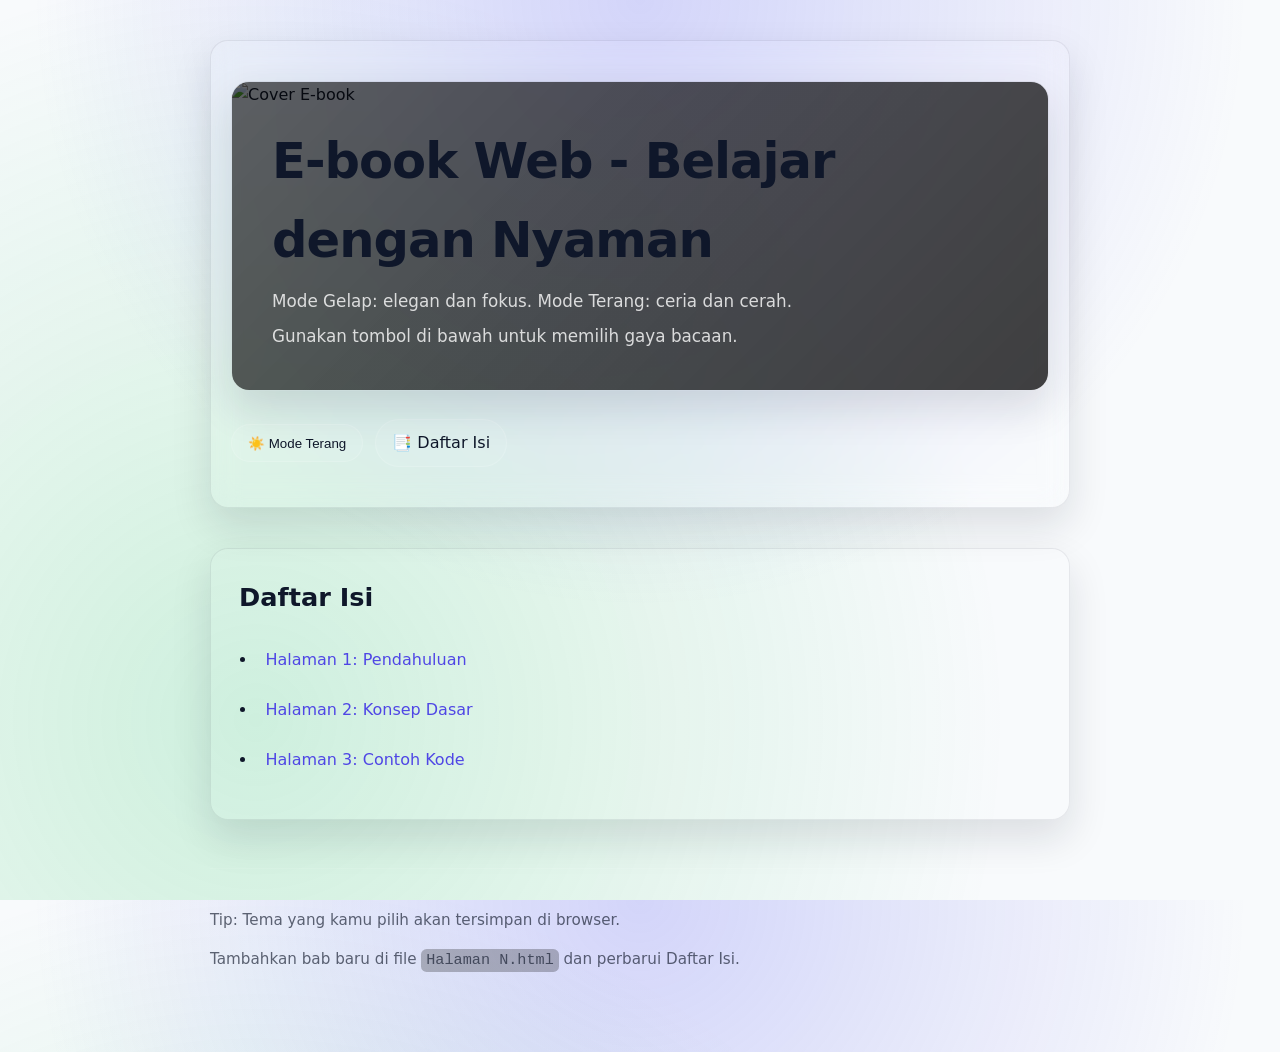
==== commit 3c8c1858: "testing e book testing 2" ====
--- a/index.html
+++ b/index.html
@@ -1,338 +1,45 @@
-<!doctype html>
-<html lang="en">
-  <head>
-    <meta charset="UTF-8" />
-    <meta http-equiv="X-UA-Compatible" content="IE=edge" />
-    <meta name="viewport" content="width=device-width, initial-scale=1.0" />
-    <link rel="stylesheet" href="style.css" />
-    <title>valentine?</title>
-  </head>
-  <body class="container">
-    <div class="night"></div>
-    <div class="text">
-      <div class="wrapper">
-        <div class="lid one"></div>
-        <div class="lid two"></div>
-        <div class="envelope"></div>
-        <div class="letter">
-          <p>Happy Valentine's Day ❤️</p>
-        </div>
-      </div>
-      <div class="buttons">
-        <button id="openBtn">Open</button>
-        <button id="closeBtn" style="display: none">Close</button>
-      </div>
-    </div>
-
-    <div class="flowers">
-      <div class="flower flower--1">
-        <div class="flower__leafs flower__leafs--1">
-          <div class="flower__leaf flower__leaf--1"></div>
-          <div class="flower__leaf flower__leaf--2"></div>
-          <div class="flower__leaf flower__leaf--3"></div>
-          <div class="flower__leaf flower__leaf--4"></div>
-          <div class="flower__white-circle"></div>
-
-          <div class="flower__light flower__light--1"></div>
-          <div class="flower__light flower__light--2"></div>
-          <div class="flower__light flower__light--3"></div>
-          <div class="flower__light flower__light--4"></div>
-          <div class="flower__light flower__light--5"></div>
-          <div class="flower__light flower__light--6"></div>
-          <div class="flower__light flower__light--7"></div>
-          <div class="flower__light flower__light--8"></div>
-        </div>
-        <div class="flower__line">
-          <div class="flower__line__leaf flower__line__leaf--1"></div>
-          <div class="flower__line__leaf flower__line__leaf--2"></div>
-          <div class="flower__line__leaf flower__line__leaf--3"></div>
-          <div class="flower__line__leaf flower__line__leaf--4"></div>
-          <div class="flower__line__leaf flower__line__leaf--5"></div>
-          <div class="flower__line__leaf flower__line__leaf--6"></div>
+<!DOCTYPE html>
+<html lang="id">
+<head>
+  <meta charset="UTF-8">
+  <meta name="viewport" content="width=device-width, initial-scale=1.0">
+  <title>E-book Web - Mode Gelap & Ceria</title>
+  <link rel="stylesheet" href="style.css">
+  <script src="script.js" defer></script>
+</head>
+<body>
+  <main class="container">
+    <header>
+      <div class="cover">
+        <img src="assets/cover.jpg" alt="Cover E-book" class="cover-img">
+        <div class="cover-text">
+          <h1>E-book Web - Belajar dengan Nyaman</h1>
+          <p>Mode Gelap: elegan dan fokus. Mode Terang: ceria dan cerah.</p>
+          <p>Gunakan tombol di bawah untuk memilih gaya bacaan.</p>
         </div>
       </div>
 
-      <div class="flower flower--2">
-        <div class="flower__leafs flower__leafs--2">
-          <div class="flower__leaf flower__leaf--1"></div>
-          <div class="flower__leaf flower__leaf--2"></div>
-          <div class="flower__leaf flower__leaf--3"></div>
-          <div class="flower__leaf flower__leaf--4"></div>
-          <div class="flower__white-circle"></div>
+      <div class="toolbar">
+        <button class="theme-toggle" type="button" aria-label="Ganti tema" onclick="toggleDarkMode()">
+          🌙 Mode Gelap
+        </button>
+        <a class="btn" href="#toc">📑 Daftar Isi</a>
+      </div>
+    </header>
 
-          <div class="flower__light flower__light--1"></div>
-          <div class="flower__light flower__light--2"></div>
-          <div class="flower__light flower__light--3"></div>
-          <div class="flower__light flower__light--4"></div>
-          <div class="flower__light flower__light--5"></div>
-          <div class="flower__light flower__light--6"></div>
-          <div class="flower__light flower__light--7"></div>
-          <div class="flower__light flower__light--8"></div>
-        </div>
-        <div class="flower__line">
-          <div class="flower__line__leaf flower__line__leaf--1"></div>
-          <div class="flower__line__leaf flower__line__leaf--2"></div>
-          <div class="flower__line__leaf flower__line__leaf--3"></div>
-          <div class="flower__line__leaf flower__line__leaf--4"></div>
-        </div>
-      </div>
+    <section id="toc" class="toc" aria-label="Daftar Isi">
+      <h2>Daftar Isi</h2>
+      <ul>
+        <li><a href="Halaman 1.html">Halaman 1: Pendahuluan</a></li>
+        <li><a href="Halaman 2.html">Halaman 2: Konsep Dasar</a></li>
+        <li><a href="Halaman 3.html">Halaman 3: Contoh Kode</a></li>
+      </ul>
+    </section>
 
-      <div class="flower flower--3">
-        <div class="flower__leafs flower__leafs--3">
-          <div class="flower__leaf flower__leaf--1"></div>
-          <div class="flower__leaf flower__leaf--2"></div>
-          <div class="flower__leaf flower__leaf--3"></div>
-          <div class="flower__leaf flower__leaf--4"></div>
-          <div class="flower__white-circle"></div>
-
-          <div class="flower__light flower__light--1"></div>
-          <div class="flower__light flower__light--2"></div>
-          <div class="flower__light flower__light--3"></div>
-          <div class="flower__light flower__light--4"></div>
-          <div class="flower__light flower__light--5"></div>
-          <div class="flower__light flower__light--6"></div>
-          <div class="flower__light flower__light--7"></div>
-          <div class="flower__light flower__light--8"></div>
-        </div>
-        <div class="flower__line">
-          <div class="flower__line__leaf flower__line__leaf--1"></div>
-          <div class="flower__line__leaf flower__line__leaf--2"></div>
-          <div class="flower__line__leaf flower__line__leaf--3"></div>
-          <div class="flower__line__leaf flower__line__leaf--4"></div>
-        </div>
-      </div>
-
-      <div class="grow-ans" style="--d: 1.2s">
-        <div class="flower__g-long">
-          <div class="flower__g-long__top"></div>
-          <div class="flower__g-long__bottom"></div>
-        </div>
-      </div>
-
-      <div class="growing-grass">
-        <div class="flower__grass flower__grass--1">
-          <div class="flower__grass--top"></div>
-          <div class="flower__grass--bottom"></div>
-          <div class="flower__grass__leaf flower__grass__leaf--1"></div>
-          <div class="flower__grass__leaf flower__grass__leaf--2"></div>
-          <div class="flower__grass__leaf flower__grass__leaf--3"></div>
-          <div class="flower__grass__leaf flower__grass__leaf--4"></div>
-          <div class="flower__grass__leaf flower__grass__leaf--5"></div>
-          <div class="flower__grass__leaf flower__grass__leaf--6"></div>
-          <div class="flower__grass__leaf flower__grass__leaf--7"></div>
-          <div class="flower__grass__leaf flower__grass__leaf--8"></div>
-          <div class="flower__grass__overlay"></div>
-        </div>
-      </div>
-
-      <div class="growing-grass">
-        <div class="flower__grass flower__grass--2">
-          <div class="flower__grass--top"></div>
-          <div class="flower__grass--bottom"></div>
-          <div class="flower__grass__leaf flower__grass__leaf--1"></div>
-          <div class="flower__grass__leaf flower__grass__leaf--2"></div>
-          <div class="flower__grass__leaf flower__grass__leaf--3"></div>
-          <div class="flower__grass__leaf flower__grass__leaf--4"></div>
-          <div class="flower__grass__leaf flower__grass__leaf--5"></div>
-          <div class="flower__grass__leaf flower__grass__leaf--6"></div>
-          <div class="flower__grass__leaf flower__grass__leaf--7"></div>
-          <div class="flower__grass__leaf flower__grass__leaf--8"></div>
-          <div class="flower__grass__overlay"></div>
-        </div>
-      </div>
-
-      <div class="grow-ans" style="--d: 2.4s">
-        <div class="flower__g-right flower__g-right--1">
-          <div class="leaf"></div>
-        </div>
-      </div>
-
-      <div class="grow-ans" style="--d: 2.8s">
-        <div class="flower__g-right flower__g-right--2">
-          <div class="leaf"></div>
-        </div>
-      </div>
-
-      <div class="grow-ans" style="--d: 2.8s">
-        <div class="flower__g-front">
-          <div
-            class="flower__g-front__leaf-wrapper flower__g-front__leaf-wrapper--1"
-          >
-            <div class="flower__g-front__leaf"></div>
-          </div>
-          <div
-            class="flower__g-front__leaf-wrapper flower__g-front__leaf-wrapper--2"
-          >
-            <div class="flower__g-front__leaf"></div>
-          </div>
-          <div
-            class="flower__g-front__leaf-wrapper flower__g-front__leaf-wrapper--3"
-          >
-            <div class="flower__g-front__leaf"></div>
-          </div>
-          <div
-            class="flower__g-front__leaf-wrapper flower__g-front__leaf-wrapper--4"
-          >
-            <div class="flower__g-front__leaf"></div>
-          </div>
-          <div
-            class="flower__g-front__leaf-wrapper flower__g-front__leaf-wrapper--5"
-          >
-            <div class="flower__g-front__leaf"></div>
-          </div>
-          <div
-            class="flower__g-front__leaf-wrapper flower__g-front__leaf-wrapper--6"
-          >
-            <div class="flower__g-front__leaf"></div>
-          </div>
-          <div
-            class="flower__g-front__leaf-wrapper flower__g-front__leaf-wrapper--7"
-          >
-            <div class="flower__g-front__leaf"></div>
-          </div>
-          <div
-            class="flower__g-front__leaf-wrapper flower__g-front__leaf-wrapper--8"
-          >
-            <div class="flower__g-front__leaf"></div>
-          </div>
-          <div class="flower__g-front__line"></div>
-        </div>
-      </div>
-
-      <div class="grow-ans" style="--d: 3.2s">
-        <div class="flower__g-fr">
-          <div class="leaf"></div>
-          <div class="flower__g-fr__leaf flower__g-fr__leaf--1"></div>
-          <div class="flower__g-fr__leaf flower__g-fr__leaf--2"></div>
-          <div class="flower__g-fr__leaf flower__g-fr__leaf--3"></div>
-          <div class="flower__g-fr__leaf flower__g-fr__leaf--4"></div>
-          <div class="flower__g-fr__leaf flower__g-fr__leaf--5"></div>
-          <div class="flower__g-fr__leaf flower__g-fr__leaf--6"></div>
-          <div class="flower__g-fr__leaf flower__g-fr__leaf--7"></div>
-          <div class="flower__g-fr__leaf flower__g-fr__leaf--8"></div>
-        </div>
-      </div>
-
-      <div class="long-g long-g--0">
-        <div class="grow-ans" style="--d: 3s">
-          <div class="leaf leaf--0"></div>
-        </div>
-        <div class="grow-ans" style="--d: 2.2s">
-          <div class="leaf leaf--1"></div>
-        </div>
-        <div class="grow-ans" style="--d: 3.4s">
-          <div class="leaf leaf--2"></div>
-        </div>
-        <div class="grow-ans" style="--d: 3.6s">
-          <div class="leaf leaf--3"></div>
-        </div>
-      </div>
-
-      <div class="long-g long-g--1">
-        <div class="grow-ans" style="--d: 3.6s">
-          <div class="leaf leaf--0"></div>
-        </div>
-        <div class="grow-ans" style="--d: 3.8s">
-          <div class="leaf leaf--1"></div>
-        </div>
-        <div class="grow-ans" style="--d: 4s">
-          <div class="leaf leaf--2"></div>
-        </div>
-        <div class="grow-ans" style="--d: 4.2s">
-          <div class="leaf leaf--3"></div>
-        </div>
-      </div>
-
-      <div class="long-g long-g--2">
-        <div class="grow-ans" style="--d: 4s">
-          <div class="leaf leaf--0"></div>
-        </div>
-        <div class="grow-ans" style="--d: 4.2s">
-          <div class="leaf leaf--1"></div>
-        </div>
-        <div class="grow-ans" style="--d: 4.4s">
-          <div class="leaf leaf--2"></div>
-        </div>
-        <div class="grow-ans" style="--d: 4.6s">
-          <div class="leaf leaf--3"></div>
-        </div>
-      </div>
-
-      <div class="long-g long-g--3">
-        <div class="grow-ans" style="--d: 4s">
-          <div class="leaf leaf--0"></div>
-        </div>
-        <div class="grow-ans" style="--d: 4.2s">
-          <div class="leaf leaf--1"></div>
-        </div>
-        <div class="grow-ans" style="--d: 3s">
-          <div class="leaf leaf--2"></div>
-        </div>
-        <div class="grow-ans" style="--d: 3.6s">
-          <div class="leaf leaf--3"></div>
-        </div>
-      </div>
-
-      <div class="long-g long-g--4">
-        <div class="grow-ans" style="--d: 4s">
-          <div class="leaf leaf--0"></div>
-        </div>
-        <div class="grow-ans" style="--d: 4.2s">
-          <div class="leaf leaf--1"></div>
-        </div>
-        <div class="grow-ans" style="--d: 3s">
-          <div class="leaf leaf--2"></div>
-        </div>
-        <div class="grow-ans" style="--d: 3.6s">
-          <div class="leaf leaf--3"></div>
-        </div>
-      </div>
-
-      <div class="long-g long-g--5">
-        <div class="grow-ans" style="--d: 4s">
-          <div class="leaf leaf--0"></div>
-        </div>
-        <div class="grow-ans" style="--d: 4.2s">
-          <div class="leaf leaf--1"></div>
-        </div>
-        <div class="grow-ans" style="--d: 3s">
-          <div class="leaf leaf--2"></div>
-        </div>
-        <div class="grow-ans" style="--d: 3.6s">
-          <div class="leaf leaf--3"></div>
-        </div>
-      </div>
-
-      <div class="long-g long-g--6">
-        <div class="grow-ans" style="--d: 4.2s">
-          <div class="leaf leaf--0"></div>
-        </div>
-        <div class="grow-ans" style="--d: 4.4s">
-          <div class="leaf leaf--1"></div>
-        </div>
-        <div class="grow-ans" style="--d: 4.6s">
-          <div class="leaf leaf--2"></div>
-        </div>
-        <div class="grow-ans" style="--d: 4.8s">
-          <div class="leaf leaf--3"></div>
-        </div>
-      </div>
-
-      <div class="long-g long-g--7">
-        <div class="grow-ans" style="--d: 3s">
-          <div class="leaf leaf--0"></div>
-        </div>
-        <div class="grow-ans" style="--d: 3.2s">
-          <div class="leaf leaf--1"></div>
-        </div>
-        <div class="grow-ans" style="--d: 3.5s">
-          <div class="leaf leaf--2"></div>
-        </div>
-        <div class="grow-ans" style="--d: 3.6s">
-          <div class="leaf leaf--3"></div>
-        </div>
-      </div>
-    </div>
-    <script src="script.js"></script>
-  </body>
-</html>
+    <footer>
+      <p>Tip: Tema yang kamu pilih akan tersimpan di browser.</p>
+      <p>Tambahkan bab baru di file <code>Halaman N.html</code> dan perbarui Daftar Isi.</p>
+    </footer>
+  </main>
+</body>
+</html>
--- a/style.css
+++ b/style.css
@@ -1,1681 +1,278 @@
-*,
-*::after,
-*::before {
-  padding: 0;
-  margin: 0;
+:root {
+  --bg: #0b0f14;
+  --surface: rgba(17, 24, 39, 0.9);
+  --text: #e5e7eb;
+  --muted: rgba(229, 231, 235, 0.7);
+  --accent: #8b5cf6;
+  --accent-2: #22c55e;
+  --border: rgba(255, 255, 255, 0.08);
+  --shadow: 0 18px 40px rgba(0, 0, 0, 0.6);
+  --radius: 18px;
+  --bg-gradient-1: rgba(139, 92, 246, 0.25);
+  --bg-gradient-2: rgba(34, 197, 94, 0.3);
+}
+
+html[data-theme="light"] {
+  --bg: #f8fafc;
+  --surface: rgba(255, 255, 255, 0.88);
+  --text: #0f172a;
+  --muted: rgba(15, 23, 42, 0.65);
+  --accent: #4f46e5;
+  --accent-2: #16a34a;
+  --border: rgba(15, 23, 42, 0.08);
+  --shadow: 0 18px 40px rgba(15, 23, 42, 0.12);
+  --bg-gradient-1: rgba(99, 102, 241, 0.25);
+  --bg-gradient-2: rgba(34, 197, 94, 0.2);
+}
+
+html, body {
+  height: 100%;
+}
+
+body {
+  margin: 0;
+  font-family: ui-sans-serif, system-ui, -apple-system, BlinkMacSystemFont, "Segoe UI", sans-serif;
+  background: radial-gradient(circle at top, var(--bg-gradient-1), transparent 55%),
+              radial-gradient(circle at 20% 80%, var(--bg-gradient-2), transparent 60%),
+              var(--bg);
+  color: var(--text);
+  line-height: 1.6;
+}
+
+* {
   box-sizing: border-box;
 }
 
-:root {
-  --dark-color: #000;
-}
-
-body {
-  display: flex;
-  align-items: flex-end;
-  justify-content: center;
-  min-height: 100vh;
-  background-color: var(--dark-color);
+a {
+  color: var(--accent);
+  text-decoration: none;
+  transition: color 200ms ease;
+}
+a:hover {
+  color: var(--accent-2);
+}
+
+.container {
+  max-width: 900px;
+  padding: 2.5rem 1.25rem 4rem;
+  margin: 0 auto;
+}
+
+header {
+  display: grid;
+  gap: 1.25rem;
+  padding: 2.5rem 1.25rem;
+  background: rgba(255, 255, 255, 0.04);
+  border: 1px solid var(--border);
+  border-radius: var(--radius);
+  box-shadow: var(--shadow);
+  backdrop-filter: blur(14px);
+}
+
+header h1 {
+  font-size: clamp(2.1rem, 5vw, 3.1rem);
+  letter-spacing: -0.02em;
+  margin: 0;
+}
+
+header p {
+  margin: 0;
+  color: var(--muted);
+  font-size: 1.05rem;
+}
+
+.cover {
+  position: relative;
+  border-radius: var(--radius);
   overflow: hidden;
-  perspective: 1000px;
-}
-.text {
-  z-index: 999;
+  min-height: 310px;
+  border: 1px solid var(--border);
+  box-shadow: var(--shadow);
+}
+
+.cover::before {
+  content: "";
   position: absolute;
-  color: white;
-  top: 40%;
-  left: 50%;
-  transform: translate(-50%, -50%);
-  text-align: center;
-  font-weight: bold;
-  animation: pulseText 1.5s infinite alternate ease-in-out 3s;
-}
-
-@keyframes pulseText {
-  0% {
-    text-shadow:
-      0 0 5px #ffffff88,
-      0 0 10px #ffffff66,
-      0 0 15px #ffffff44;
-    transform: translate(-50%, -50%) scale(1);
-  }
-  100% {
-    text-shadow:
-      0 0 8px #ffffffaa,
-      0 0 15px #ffffff88,
-      0 0 20px #ffffff66;
-    transform: translate(-50%, -50%) scale(1.05);
-  }
-}
-
-.wrapper {
-  height: 200px;
-  width: 300px;
-  background-color: #e66a80;
-  position: relative;
-  display: flex;
-  justify-content: center;
-  z-index: 0;
-  margin: 20px auto;
-}
-
-.lid {
-  position: absolute;
-  height: 100%;
-  width: 100%;
-  top: 0;
-  left: 0;
-  border-right: 150px solid transparent;
-  border-bottom: 100px solid transparent;
-  border-left: 150px solid transparent;
-  transform-origin: top;
-  transition: transform 0.4s ease-in-out;
-}
-
-.lid.one {
-  border-top: 100px solid #f28da8;
-  transform: rotateX(0deg);
-  z-index: 3;
-}
-
-.lid.two {
-  border-top: 100px solid #e66a80;
-  transform: rotateX(90deg);
-  z-index: 1;
-}
-
-.envelope {
-  position: absolute;
-  height: 100%;
-  width: 100%;
-  top: 0;
-  left: 0;
-  border-top: 100px solid transparent;
-  border-right: 150px solid #ffd3da;
-  border-bottom: 100px solid #ffd3da;
-  border-left: 150px solid #ffc0cb;
-  z-index: 3;
-}
-
-.letter {
-  position: absolute;
-  top: 0;
-  width: 80%;
-  height: 80%;
-  background-color: #fff5f7;
-  border-radius: 15px;
-  z-index: 2;
-  transition: 0.5s;
-  transform: translateY(0);
-}
-
-.letter p {
-  text-align: center;
-  font-size: 24px;
-  margin-top: 30px;
-  color: #d43f5e;
-  font-weight: bold;
-}
-
-.buttons {
-  margin-top: 20px;
-}
-
-button {
-  background-color: #d43f5e;
-  color: white;
-  font-size: 16px;
-  padding: 10px 15px;
-  border: none;
-  border-radius: 10px;
-  cursor: pointer;
-  transition: 0.3s;
-  margin: 5px;
-}
-
-button:hover {
-  background-color: #b52e4c;
-}
-
-.open .lid.one {
-  transform: rotateX(90deg);
-  transition-delay: 0s;
-}
-
-.open .lid.two {
-  transform: rotateX(180deg);
-  transition-delay: 0.25s;
-}
-
-.open .letter {
-  transform: translateY(-50px);
-  transition-delay: 0.5s;
-}
-
-.night {
-  position: fixed;
-  left: 50%;
-  top: 0;
-  transform: translateX(-50%);
+  inset: 0;
+  background: linear-gradient(135deg, rgba(0, 0, 0, 0.6), rgba(0, 0, 0, 0.75));
+}
+
+.cover-img {
   width: 100%;
   height: 100%;
-  filter: blur(0.1vmin);
-  background-image:
-    radial-gradient(ellipse at top, transparent 0%, var(--dark-color)),
-    radial-gradient(
-      ellipse at bottom,
-      var(--dark-color),
-      rgba(145, 233, 255, 0.2)
-    ),
-    repeating-linear-gradient(
-      220deg,
-      rgb(0, 0, 0) 0px,
-      rgb(0, 0, 0) 19px,
-      transparent 19px,
-      transparent 22px
-    ),
-    repeating-linear-gradient(
-      189deg,
-      rgb(0, 0, 0) 0px,
-      rgb(0, 0, 0) 19px,
-      transparent 19px,
-      transparent 22px
-    ),
-    repeating-linear-gradient(
-      148deg,
-      rgb(0, 0, 0) 0px,
-      rgb(0, 0, 0) 19px,
-      transparent 19px,
-      transparent 22px
-    ),
-    linear-gradient(90deg, rgb(0, 255, 250), rgb(240, 240, 240));
-}
-
-.flowers {
-  position: relative;
-  transform: scale(0.9);
-}
-
-.flower {
+  object-fit: cover;
+  display: block;
+}
+
+.cover-text {
   position: absolute;
-  bottom: 10vmin;
-  transform-origin: bottom center;
-  z-index: 10;
-  --fl-speed: 0.8s;
-}
-.flower--1 {
-  -webkit-animation: moving-flower-1 4s linear infinite;
-  animation: moving-flower-1 4s linear infinite;
-}
-.flower--1 .flower__line {
-  height: 40vmin;
-  -webkit-animation-delay: 0.3s;
-  animation-delay: 0.3s;
-}
-.flower--1 .flower__line__leaf--1 {
-  -webkit-animation: blooming-leaf-right var(--fl-speed) 1.6s backwards;
-  animation: blooming-leaf-right var(--fl-speed) 1.6s backwards;
-}
-.flower--1 .flower__line__leaf--2 {
-  -webkit-animation: blooming-leaf-right var(--fl-speed) 1.4s backwards;
-  animation: blooming-leaf-right var(--fl-speed) 1.4s backwards;
-}
-.flower--1 .flower__line__leaf--3 {
-  -webkit-animation: blooming-leaf-left var(--fl-speed) 1.2s backwards;
-  animation: blooming-leaf-left var(--fl-speed) 1.2s backwards;
-}
-.flower--1 .flower__line__leaf--4 {
-  -webkit-animation: blooming-leaf-left var(--fl-speed) 1s backwards;
-  animation: blooming-leaf-left var(--fl-speed) 1s backwards;
-}
-.flower--1 .flower__line__leaf--5 {
-  -webkit-animation: blooming-leaf-right var(--fl-speed) 1.8s backwards;
-  animation: blooming-leaf-right var(--fl-speed) 1.8s backwards;
-}
-.flower--1 .flower__line__leaf--6 {
-  -webkit-animation: blooming-leaf-left var(--fl-speed) 2s backwards;
-  animation: blooming-leaf-left var(--fl-speed) 2s backwards;
-}
-.flower--2 {
-  left: 50%;
-  transform: rotate(20deg);
-  -webkit-animation: moving-flower-2 4s linear infinite;
-  animation: moving-flower-2 4s linear infinite;
-}
-.flower--2 .flower__line {
-  height: 40vmin;
-  -webkit-animation-delay: 0.6s;
-  animation-delay: 0.6s;
-}
-.flower--2 .flower__line__leaf--1 {
-  -webkit-animation: blooming-leaf-right var(--fl-speed) 1.9s backwards;
-  animation: blooming-leaf-right var(--fl-speed) 1.9s backwards;
-}
-.flower--2 .flower__line__leaf--2 {
-  -webkit-animation: blooming-leaf-right var(--fl-speed) 1.7s backwards;
-  animation: blooming-leaf-right var(--fl-speed) 1.7s backwards;
-}
-.flower--2 .flower__line__leaf--3 {
-  -webkit-animation: blooming-leaf-left var(--fl-speed) 1.5s backwards;
-  animation: blooming-leaf-left var(--fl-speed) 1.5s backwards;
-}
-.flower--2 .flower__line__leaf--4 {
-  -webkit-animation: blooming-leaf-left var(--fl-speed) 1.3s backwards;
-  animation: blooming-leaf-left var(--fl-speed) 1.3s backwards;
-}
-.flower--3 {
-  left: 50%;
-  transform: rotate(-15deg);
-  -webkit-animation: moving-flower-3 4s linear infinite;
-  animation: moving-flower-3 4s linear infinite;
-}
-.flower--3 .flower__line {
-  -webkit-animation-delay: 0.9s;
-  animation-delay: 0.9s;
-}
-.flower--3 .flower__line__leaf--1 {
-  -webkit-animation: blooming-leaf-right var(--fl-speed) 2.5s backwards;
-  animation: blooming-leaf-right var(--fl-speed) 2.5s backwards;
-}
-.flower--3 .flower__line__leaf--2 {
-  -webkit-animation: blooming-leaf-right var(--fl-speed) 2.3s backwards;
-  animation: blooming-leaf-right var(--fl-speed) 2.3s backwards;
-}
-.flower--3 .flower__line__leaf--3 {
-  -webkit-animation: blooming-leaf-left var(--fl-speed) 2.1s backwards;
-  animation: blooming-leaf-left var(--fl-speed) 2.1s backwards;
-}
-.flower--3 .flower__line__leaf--4 {
-  -webkit-animation: blooming-leaf-left var(--fl-speed) 1.9s backwards;
-  animation: blooming-leaf-left var(--fl-speed) 1.9s backwards;
-}
-.flower__leafs {
-  position: relative;
-  -webkit-animation: blooming-flower 2s backwards;
-  animation: blooming-flower 2s backwards;
-}
-.flower__leafs--1 {
-  -webkit-animation-delay: 1.1s;
-  animation-delay: 1.1s;
-}
-.flower__leafs--2 {
-  -webkit-animation-delay: 1.4s;
-  animation-delay: 1.4s;
-}
-.flower__leafs--3 {
-  -webkit-animation-delay: 1.7s;
-  animation-delay: 1.7s;
-}
-.flower__leafs::after {
-  content: "";
-  position: absolute;
-  left: 0;
-  top: 0;
-  transform: translate(-50%, -100%);
-  width: 8vmin;
-  height: 8vmin;
-  background-color: #e73030;
-  filter: blur(10vmin);
-}
-.flower__leaf {
-  position: absolute;
-  bottom: 0;
-  left: 50%;
-  width: 8vmin;
-  height: 11vmin;
-  border-radius: 51% 49% 47% 53%/44% 45% 55% 69%;
-  background-color: #e73030;
-  background-image: linear-gradient(to top, #ec1010, #e73030);
-  transform-origin: bottom center;
-  opacity: 0.9;
-  box-shadow: inset 0 0 2vmin rgba(255, 255, 255, 0.5);
-}
-.flower__leaf--1 {
-  transform: translate(-10%, 1%) rotateY(40deg) rotateX(-50deg);
-}
-.flower__leaf--2 {
-  transform: translate(-50%, -4%) rotateX(40deg);
-}
-.flower__leaf--3 {
-  transform: translate(-90%, 0%) rotateY(45deg) rotateX(50deg);
-}
-.flower__leaf--4 {
-  width: 8vmin;
-  height: 8vmin;
-  transform-origin: bottom left;
-  border-radius: 4vmin 10vmin 4vmin 4vmin;
-  transform: translate(0%, 18%) rotateX(70deg) rotate(-43deg);
-  background-image: linear-gradient(to top, #ec1010, #e73030);
-  z-index: 1;
-  opacity: 0.8;
-}
-.flower__white-circle {
-  position: absolute;
-  left: -3.5vmin;
-  top: -3vmin;
-  width: 9vmin;
-  height: 4vmin;
-  border-radius: 50%;
-  background-color: #fff;
-}
-.flower__white-circle::after {
-  content: "";
-  position: absolute;
-  left: 50%;
-  top: 45%;
-  transform: translate(-50%, -50%);
-  width: 60%;
-  height: 60%;
-  border-radius: inherit;
-  background-image:
-    repeating-linear-gradient(
-      135deg,
-      rgba(0, 0, 0, 0.03) 0px,
-      rgba(0, 0, 0, 0.03) 1px,
-      transparent 1px,
-      transparent 12px
-    ),
-    repeating-linear-gradient(
-      45deg,
-      rgba(0, 0, 0, 0.03) 0px,
-      rgba(0, 0, 0, 0.03) 1px,
-      transparent 1px,
-      transparent 12px
-    ),
-    repeating-linear-gradient(
-      67.5deg,
-      rgba(0, 0, 0, 0.03) 0px,
-      rgba(0, 0, 0, 0.03) 1px,
-      transparent 1px,
-      transparent 12px
-    ),
-    repeating-linear-gradient(
-      135deg,
-      rgba(0, 0, 0, 0.03) 0px,
-      rgba(0, 0, 0, 0.03) 1px,
-      transparent 1px,
-      transparent 12px
-    ),
-    repeating-linear-gradient(
-      45deg,
-      rgba(0, 0, 0, 0.03) 0px,
-      rgba(0, 0, 0, 0.03) 1px,
-      transparent 1px,
-      transparent 12px
-    ),
-    repeating-linear-gradient(
-      112.5deg,
-      rgba(0, 0, 0, 0.03) 0px,
-      rgba(0, 0, 0, 0.03) 1px,
-      transparent 1px,
-      transparent 12px
-    ),
-    repeating-linear-gradient(
-      112.5deg,
-      rgba(0, 0, 0, 0.03) 0px,
-      rgba(0, 0, 0, 0.03) 1px,
-      transparent 1px,
-      transparent 12px
-    ),
-    repeating-linear-gradient(
-      45deg,
-      rgba(0, 0, 0, 0.03) 0px,
-      rgba(0, 0, 0, 0.03) 1px,
-      transparent 1px,
-      transparent 12px
-    ),
-    repeating-linear-gradient(
-      22.5deg,
-      rgba(0, 0, 0, 0.03) 0px,
-      rgba(0, 0, 0, 0.03) 1px,
-      transparent 1px,
-      transparent 12px
-    ),
-    repeating-linear-gradient(
-      45deg,
-      rgba(0, 0, 0, 0.03) 0px,
-      rgba(0, 0, 0, 0.03) 1px,
-      transparent 1px,
-      transparent 12px
-    ),
-    repeating-linear-gradient(
-      22.5deg,
-      rgba(0, 0, 0, 0.03) 0px,
-      rgba(0, 0, 0, 0.03) 1px,
-      transparent 1px,
-      transparent 12px
-    ),
-    repeating-linear-gradient(
-      135deg,
-      rgba(0, 0, 0, 0.03) 0px,
-      rgba(0, 0, 0, 0.03) 1px,
-      transparent 1px,
-      transparent 12px
-    ),
-    repeating-linear-gradient(
-      157.5deg,
-      rgba(0, 0, 0, 0.03) 0px,
-      rgba(0, 0, 0, 0.03) 1px,
-      transparent 1px,
-      transparent 12px
-    ),
-    repeating-linear-gradient(
-      67.5deg,
-      rgba(0, 0, 0, 0.03) 0px,
-      rgba(0, 0, 0, 0.03) 1px,
-      transparent 1px,
-      transparent 12px
-    ),
-    repeating-linear-gradient(
-      67.5deg,
-      rgba(0, 0, 0, 0.03) 0px,
-      rgba(0, 0, 0, 0.03) 1px,
-      transparent 1px,
-      transparent 12px
-    ),
-    linear-gradient(90deg, rgb(255, 235, 18), rgb(255, 206, 0));
-}
-.flower__line {
-  height: 40vmin;
-  width: 1.5vmin;
-  background-image:
-    linear-gradient(
-      to left,
-      rgba(0, 0, 0, 0.2),
-      transparent,
-      rgba(255, 255, 255, 0.2)
-    ),
-    linear-gradient(to top, transparent 10%, #147a33, #38a559);
-  box-shadow: inset 0 0 2px rgba(0, 0, 0, 0.5);
-  -webkit-animation: grow-flower-tree 4s backwards;
-  animation: grow-flower-tree 4s backwards;
-}
-.flower__line__leaf {
-  --w: 7vmin;
-  --h: calc(var(--w) + 2vmin);
-  position: absolute;
-  top: 20%;
-  left: 90%;
-  width: var(--w);
-  height: var(--h);
-  border-top-right-radius: var(--h);
-  border-bottom-left-radius: var(--h);
-  background-image: linear-gradient(to top, #147a33, #38a559);
-}
-.flower__line__leaf--1 {
-  transform: rotate(70deg) rotateY(30deg);
-}
-.flower__line__leaf--2 {
-  top: 45%;
-  transform: rotate(70deg) rotateY(30deg);
-}
-.flower__line__leaf--3,
-.flower__line__leaf--4,
-.flower__line__leaf--6 {
-  border-top-right-radius: 0;
-  border-bottom-left-radius: 0;
-  border-top-left-radius: var(--h);
-  border-bottom-right-radius: var(--h);
-  left: -460%;
-  top: 12%;
-  transform: rotate(-70deg) rotateY(30deg);
-}
-.flower__line__leaf--4 {
-  top: 40%;
-}
-
-.flower__line__leaf--5 {
-  top: 0;
-  transform-origin: left;
-  transform: rotate(70deg) rotateY(30deg) scale(0.6);
-}
-.flower__line__leaf--6 {
-  top: -2%;
-  left: -450%;
-  transform-origin: right;
-  transform: rotate(-70deg) rotateY(30deg) scale(0.6);
-}
-.flower__light {
-  position: absolute;
-  bottom: 0vmin;
-  width: 1vmin;
-  height: 1vmin;
-  background-color: rgb(255, 251, 0);
-  border-radius: 50%;
-  filter: blur(0.2vmin);
-  -webkit-animation: light-ans 4s linear infinite backwards;
-  animation: light-ans 4s linear infinite backwards;
-}
-.flower__light:nth-child(odd) {
-  background-color: #23f0ff;
-}
-.flower__light--1 {
-  left: -2vmin;
-  -webkit-animation-delay: 1s;
-  animation-delay: 1s;
-}
-.flower__light--2 {
-  left: 3vmin;
-  -webkit-animation-delay: 0.5s;
-  animation-delay: 0.5s;
-}
-.flower__light--3 {
-  left: -6vmin;
-  -webkit-animation-delay: 0.3s;
-  animation-delay: 0.3s;
-}
-.flower__light--4 {
-  left: 6vmin;
-  -webkit-animation-delay: 0.9s;
-  animation-delay: 0.9s;
-}
-.flower__light--5 {
-  left: -1vmin;
-  -webkit-animation-delay: 1.5s;
-  animation-delay: 1.5s;
-}
-.flower__light--6 {
-  left: -4vmin;
-  -webkit-animation-delay: 3s;
-  animation-delay: 3s;
-}
-.flower__light--7 {
-  left: 3vmin;
-  -webkit-animation-delay: 2s;
-  animation-delay: 2s;
-}
-.flower__light--8 {
-  left: -6vmin;
-  -webkit-animation-delay: 3.5s;
-  animation-delay: 3.5s;
-}
-.flower__grass {
-  --c: #159faa;
-  --line-w: 1.5vmin;
-  position: absolute;
-  bottom: 12vmin;
-  left: -7vmin;
+  inset: 0;
   display: flex;
   flex-direction: column;
-  align-items: flex-end;
-  z-index: 20;
-  transform-origin: bottom center;
-  transform: rotate(-48deg) rotateY(40deg);
-}
-.flower__grass--1 {
-  -webkit-animation: moving-grass 2s linear infinite;
-  animation: moving-grass 2s linear infinite;
-}
-.flower__grass--2 {
-  left: 2vmin;
-  bottom: 10vmin;
-  transform: scale(0.5) rotate(75deg) rotateX(10deg) rotateY(-200deg);
-  opacity: 0.8;
-  z-index: 0;
-  -webkit-animation: moving-grass--2 1.5s linear infinite;
-  animation: moving-grass--2 1.5s linear infinite;
-}
-.flower__grass--top {
-  width: 7vmin;
-  height: 10vmin;
-  border-top-right-radius: 100%;
-  border-right: var(--line-w) solid var(--c);
-  transform-origin: bottom center;
-  transform: rotate(-2deg);
-}
-.flower__grass--bottom {
-  margin-top: -2px;
-  width: var(--line-w);
-  height: 25vmin;
-  background-image: linear-gradient(to top, transparent, var(--c));
-}
-.flower__grass__leaf {
-  --size: 10vmin;
-  position: absolute;
-  width: calc(var(--size) * 2.1);
-  height: var(--size);
-  border-top-left-radius: var(--size);
-  border-top-right-radius: var(--size);
-  background-image: linear-gradient(
-    to top,
-    transparent,
-    transparent 30%,
-    var(--c)
-  );
-  z-index: 100;
-}
-.flower__grass__leaf--1 {
-  top: -6%;
-  left: 30%;
-  --size: 6vmin;
-  transform: rotate(-20deg);
-  -webkit-animation: growing-grass-ans--1 2s 2.6s backwards;
-  animation: growing-grass-ans--1 2s 2.6s backwards;
-}
-@-webkit-keyframes growing-grass-ans--1 {
-  0% {
-    transform-origin: bottom left;
-    transform: rotate(-20deg) scale(0);
+  justify-content: center;
+  align-items: flex-start;
+  padding: 2.5rem;
+  gap: 0.5rem;
+  z-index: 1;
+}
+
+.cover-text h2 {
+  margin: 0;
+  font-size: clamp(1.9rem, 6vw, 2.9rem);
+}
+
+.cover-text p {
+  margin: 0;
+  color: rgba(255, 255, 255, 0.8);
+}
+
+.toc {
+  margin: 2.5rem 0 1.5rem;
+  padding: 1.75rem;
+  background: rgba(255, 255, 255, 0.04);
+  border: 1px solid var(--border);
+  border-radius: var(--radius);
+  box-shadow: var(--shadow);
+}
+
+.toc h2 {
+  margin-top: 0;
+  font-size: 1.6rem;
+}
+
+.toc ul {
+  margin: 1.25rem 0 0;
+  padding-left: 1.1rem;
+}
+
+.toc li {
+  margin-bottom: 0.65rem;
+}
+
+.toc a {
+  display: inline-flex;
+  align-items: center;
+  gap: 0.5rem;
+  padding: 0.45rem 0.55rem;
+  border-radius: 999px;
+  transition: background 160ms ease, transform 160ms ease;
+}
+
+.toc a:hover {
+  background: rgba(139, 92, 246, 0.15);
+  transform: translateX(2px);
+}
+
+.theme-toggle {
+  display: inline-flex;
+  align-items: center;
+  gap: 0.5rem;
+  padding: 0.65rem 1rem;
+  border: 1px solid rgba(255, 255, 255, 0.15);
+  border-radius: 999px;
+  background: rgba(255, 255, 255, 0.06);
+  color: var(--text);
+  cursor: pointer;
+  transition: transform 160ms ease, background 160ms ease;
+}
+
+.theme-toggle:hover {
+  background: rgba(255, 255, 255, 0.12);
+  transform: translateY(-1px);
+}
+
+.toolbar {
+  display: flex;
+  flex-wrap: wrap;
+  gap: 0.75rem;
+  align-items: center;
+  margin-top: 0.5rem;
+}
+
+.btn {
+  display: inline-flex;
+  align-items: center;
+  gap: 0.35rem;
+  padding: 0.65rem 1rem;
+  border-radius: 999px;
+  border: 1px solid rgba(255, 255, 255, 0.15);
+  background: rgba(255, 255, 255, 0.06);
+  color: var(--text);
+  text-decoration: none;
+  transition: background 160ms ease, transform 160ms ease;
+}
+
+.btn:hover {
+  background: rgba(255, 255, 255, 0.12);
+  transform: translateY(-1px);
+}
+
+img {
+  max-width: 100%;
+  height: auto;
+  display: block;
+}
+
+/* Utility classes for image sizing */
+.img-responsive,
+.gambar-responsif,
+.gallery img {
+  max-width: 100%;
+  height: auto;
+  display: block;
+  margin: 0 auto;
+}
+
+/* Use on images that should NOT scale responsively */
+.no-responsive,
+.img-fixed {
+  max-width: none !important;
+  width: auto !important;
+}
+
+/* Fixed-size image (non-responsive) */
+.gambar-flat {
+  width: 300px;
+  height: auto;
+  display: block;
+  margin: 20px auto;
+  transition: none;
+  box-shadow: none;
+}
+
+footer {
+  margin-top: 3rem;
+  padding-top: 1.5rem;
+  border-top: 1px solid rgba(255, 255, 255, 0.08);
+  color: var(--muted);
+  font-size: 0.95rem;
+}
+
+pre {
+  margin: 1rem 0;
+  padding: 1rem;
+  background: rgba(255, 255, 255, 0.08);
+  border: 1px solid rgba(255, 255, 255, 0.12);
+  border-radius: 14px;
+  overflow-x: auto;
+}
+
+code {
+  font-family: Menlo, Monaco, Consolas, "Courier New", monospace;
+  font-size: 0.95rem;
+  background: rgba(0, 0, 0, 0.25);
+  padding: 0.15rem 0.3rem;
+  border-radius: 0.35rem;
+}
+
+@media (max-width: 600px) {
+  .gambar-responsif {
+    width: 100%;
   }
 }
-@keyframes growing-grass-ans--1 {
-  0% {
-    transform-origin: bottom left;
-    transform: rotate(-20deg) scale(0);
+
+@media (min-width: 601px) {
+  .gambar-responsif {
+    width: 400px;
   }
 }
-.flower__grass__leaf--2 {
-  top: -5%;
-  left: -110%;
-  --size: 6vmin;
-  transform: rotate(10deg);
-  -webkit-animation: growing-grass-ans--2 2s 2.4s linear backwards;
-  animation: growing-grass-ans--2 2s 2.4s linear backwards;
-}
-@-webkit-keyframes growing-grass-ans--2 {
-  0% {
-    transform-origin: bottom right;
-    transform: rotate(10deg) scale(0);
-  }
-}
-@keyframes growing-grass-ans--2 {
-  0% {
-    transform-origin: bottom right;
-    transform: rotate(10deg) scale(0);
-  }
-}
-.flower__grass__leaf--3 {
-  top: 5%;
-  left: 60%;
-  --size: 8vmin;
-  transform: rotate(-18deg) rotateX(-20deg);
-  -webkit-animation: growing-grass-ans--3 2s 2.2s linear backwards;
-  animation: growing-grass-ans--3 2s 2.2s linear backwards;
-}
-@-webkit-keyframes growing-grass-ans--3 {
-  0% {
-    transform-origin: bottom left;
-    transform: rotate(-18deg) rotateX(-20deg) scale(0);
-  }
-}
-@keyframes growing-grass-ans--3 {
-  0% {
-    transform-origin: bottom left;
-    transform: rotate(-18deg) rotateX(-20deg) scale(0);
-  }
-}
-.flower__grass__leaf--4 {
-  top: 6%;
-  left: -135%;
-  --size: 8vmin;
-  transform: rotate(2deg);
-  -webkit-animation: growing-grass-ans--4 2s 2s linear backwards;
-  animation: growing-grass-ans--4 2s 2s linear backwards;
-}
-@-webkit-keyframes growing-grass-ans--4 {
-  0% {
-    transform-origin: bottom right;
-    transform: rotate(2deg) scale(0);
-  }
-}
-@keyframes growing-grass-ans--4 {
-  0% {
-    transform-origin: bottom right;
-    transform: rotate(2deg) scale(0);
-  }
-}
-.flower__grass__leaf--5 {
-  top: 20%;
-  left: 60%;
-  --size: 10vmin;
-  transform: rotate(-24deg) rotateX(-20deg);
-  -webkit-animation: growing-grass-ans--5 2s 1.8s linear backwards;
-  animation: growing-grass-ans--5 2s 1.8s linear backwards;
-}
-@-webkit-keyframes growing-grass-ans--5 {
-  0% {
-    transform-origin: bottom left;
-    transform: rotate(-24deg) rotateX(-20deg) scale(0);
-  }
-}
-@keyframes growing-grass-ans--5 {
-  0% {
-    transform-origin: bottom left;
-    transform: rotate(-24deg) rotateX(-20deg) scale(0);
-  }
-}
-.flower__grass__leaf--6 {
-  top: 22%;
-  left: -180%;
-  --size: 10vmin;
-  transform: rotate(10deg);
-  -webkit-animation: growing-grass-ans--6 2s 1.6s linear backwards;
-  animation: growing-grass-ans--6 2s 1.6s linear backwards;
-}
-@-webkit-keyframes growing-grass-ans--6 {
-  0% {
-    transform-origin: bottom right;
-    transform: rotate(10deg) scale(0);
-  }
-}
-@keyframes growing-grass-ans--6 {
-  0% {
-    transform-origin: bottom right;
-    transform: rotate(10deg) scale(0);
-  }
-}
-.flower__grass__leaf--7 {
-  top: 39%;
-  left: 70%;
-  --size: 10vmin;
-  transform: rotate(-10deg);
-  -webkit-animation: growing-grass-ans--7 2s 1.4s linear backwards;
-  animation: growing-grass-ans--7 2s 1.4s linear backwards;
-}
-@-webkit-keyframes growing-grass-ans--7 {
-  0% {
-    transform-origin: bottom left;
-    transform: rotate(-10deg) scale(0);
-  }
-}
-@keyframes growing-grass-ans--7 {
-  0% {
-    transform-origin: bottom left;
-    transform: rotate(-10deg) scale(0);
-  }
-}
-.flower__grass__leaf--8 {
-  top: 40%;
-  left: -215%;
-  --size: 11vmin;
-  transform: rotate(10deg);
-  -webkit-animation: growing-grass-ans--8 2s 1.2s linear backwards;
-  animation: growing-grass-ans--8 2s 1.2s linear backwards;
-}
-@-webkit-keyframes growing-grass-ans--8 {
-  0% {
-    transform-origin: bottom right;
-    transform: rotate(10deg) scale(0);
-  }
-}
-@keyframes growing-grass-ans--8 {
-  0% {
-    transform-origin: bottom right;
-    transform: rotate(10deg) scale(0);
-  }
-}
-.flower__grass__overlay {
-  position: absolute;
-  top: -10%;
-  right: 0%;
-  width: 100%;
-  height: 100%;
-  background-color: rgba(0, 0, 0, 0.6);
-  filter: blur(1.5vmin);
-  z-index: 100;
-}
-.flower__g-long {
-  --w: 2vmin;
-  --h: 6vmin;
-  --c: #147a33;
-  position: absolute;
-  bottom: 10vmin;
-  left: -3vmin;
-  transform-origin: bottom center;
-  transform: rotate(-30deg) rotateY(-20deg);
-  display: flex;
-  flex-direction: column;
-  align-items: flex-end;
-  -webkit-animation: flower-g-long-ans 3s linear infinite;
-  animation: flower-g-long-ans 3s linear infinite;
-}
-@-webkit-keyframes flower-g-long-ans {
-  0%,
-  100% {
-    transform: rotate(-30deg) rotateY(-20deg);
-  }
-  50% {
-    transform: rotate(-32deg) rotateY(-20deg);
-  }
-}
-@keyframes flower-g-long-ans {
-  0%,
-  100% {
-    transform: rotate(-30deg) rotateY(-20deg);
-  }
-  50% {
-    transform: rotate(-32deg) rotateY(-20deg);
-  }
-}
-.flower__g-long__top {
-  top: calc(var(--h) * -1);
-  width: calc(var(--w) + 1vmin);
-  height: var(--h);
-  border-top-right-radius: 100%;
-  border-right: 0.7vmin solid var(--c);
-  transform: translate(-0.7vmin, 1vmin);
-}
-.flower__g-long__bottom {
-  width: var(--w);
-  height: 35vmin;
-  transform-origin: bottom center;
-  background-image: linear-gradient(to top, transparent 30%, var(--c));
-  box-shadow: inset 0 0 2px rgba(0, 0, 0, 0.5);
-  -webkit-clip-path: polygon(35% 0, 65% 1%, 100% 100%, 0% 100%);
-  clip-path: polygon(35% 0, 65% 1%, 100% 100%, 0% 100%);
-}
-.flower__g-right {
-  position: absolute;
-  bottom: 6vmin;
-  left: -2vmin;
-  transform-origin: bottom left;
-  transform: rotate(20deg);
-}
-.flower__g-right .leaf {
-  width: 30vmin;
-  height: 40vmin;
-  border-top-left-radius: 100%;
-  border-left: 2vmin solid #147a33;
-  background-image: linear-gradient(
-    to bottom,
-    transparent,
-    var(--dark-color) 60%
-  );
-  -webkit-mask-image: linear-gradient(to top, transparent 30%, #147a33 60%);
-}
-.flower__g-right--1 {
-  -webkit-animation: flower-g-right-ans 2.5s linear infinite;
-  animation: flower-g-right-ans 2.5s linear infinite;
-}
-.flower__g-right--2 {
-  left: 5vmin;
-  transform: rotateY(-180deg);
-  -webkit-animation: flower-g-right-ans--2 3s linear infinite;
-  animation: flower-g-right-ans--2 3s linear infinite;
-}
-.flower__g-right--2 .leaf {
-  height: 75vmin;
-  filter: blur(0.3vmin);
-  opacity: 0.8;
-}
-@-webkit-keyframes flower-g-right-ans {
-  0%,
-  100% {
-    transform: rotate(20deg);
-  }
-  50% {
-    transform: rotate(24deg) rotateX(-20deg);
-  }
-}
-@keyframes flower-g-right-ans {
-  0%,
-  100% {
-    transform: rotate(20deg);
-  }
-  50% {
-    transform: rotate(24deg) rotateX(-20deg);
-  }
-}
-@-webkit-keyframes flower-g-right-ans--2 {
-  0%,
-  100% {
-    transform: rotateY(-180deg) rotate(0deg) rotateX(-20deg);
-  }
-  50% {
-    transform: rotateY(-180deg) rotate(6deg) rotateX(-20deg);
-  }
-}
-@keyframes flower-g-right-ans--2 {
-  0%,
-  100% {
-    transform: rotateY(-180deg) rotate(0deg) rotateX(-20deg);
-  }
-  50% {
-    transform: rotateY(-180deg) rotate(6deg) rotateX(-20deg);
-  }
-}
-.flower__g-front {
-  position: absolute;
-  bottom: 6vmin;
-  left: 2.5vmin;
-  z-index: 100;
-  transform-origin: bottom center;
-  transform: rotate(-28deg) rotateY(30deg) scale(1.04);
-  -webkit-animation: flower__g-front-ans 2s linear infinite;
-  animation: flower__g-front-ans 2s linear infinite;
-}
-@-webkit-keyframes flower__g-front-ans {
-  0%,
-  100% {
-    transform: rotate(-28deg) rotateY(30deg) scale(1.04);
-  }
-  50% {
-    transform: rotate(-35deg) rotateY(40deg) scale(1.04);
-  }
-}
-@keyframes flower__g-front-ans {
-  0%,
-  100% {
-    transform: rotate(-28deg) rotateY(30deg) scale(1.04);
-  }
-  50% {
-    transform: rotate(-35deg) rotateY(40deg) scale(1.04);
-  }
-}
-.flower__g-front__line {
-  width: 0.3vmin;
-  height: 20vmin;
-  background-image: linear-gradient(
-    to top,
-    transparent,
-    #079097,
-    transparent 100%
-  );
-  position: relative;
-}
-.flower__g-front__leaf-wrapper {
-  position: absolute;
-  top: 0;
-  left: 0;
-  transform-origin: bottom left;
-  transform: rotate(10deg);
-}
-.flower__g-front__leaf-wrapper:nth-child(even) {
-  left: 0vmin;
-  transform: rotateY(-180deg) rotate(5deg);
-  -webkit-animation: flower__g-front__leaf-left-ans 1s ease-in backwards;
-  animation: flower__g-front__leaf-left-ans 1s ease-in backwards;
-}
-.flower__g-front__leaf-wrapper:nth-child(odd) {
-  -webkit-animation: flower__g-front__leaf-ans 1s ease-in backwards;
-  animation: flower__g-front__leaf-ans 1s ease-in backwards;
-}
-.flower__g-front__leaf-wrapper--1 {
-  top: -8vmin;
-  transform: scale(0.7);
-  -webkit-animation: flower__g-front__leaf-ans 1s 5.5s ease-in backwards !important;
-  animation: flower__g-front__leaf-ans 1s 5.5s ease-in backwards !important;
-}
-.flower__g-front__leaf-wrapper--2 {
-  top: -8vmin;
-  transform: rotateY(-180deg) scale(0.7) !important;
-  -webkit-animation: flower__g-front__leaf-left-ans-2 1s 4.6s ease-in backwards !important;
-  animation: flower__g-front__leaf-left-ans-2 1s 4.6s ease-in backwards !important;
-}
-.flower__g-front__leaf-wrapper--3 {
-  top: -3vmin;
-  -webkit-animation: flower__g-front__leaf-ans 1s 4.6s ease-in backwards;
-  animation: flower__g-front__leaf-ans 1s 4.6s ease-in backwards;
-}
-.flower__g-front__leaf-wrapper--4 {
-  top: -3vmin;
-  transform: rotateY(-180deg) scale(0.9) !important;
-  -webkit-animation: flower__g-front__leaf-left-ans-2 1s 4.6s ease-in backwards !important;
-  animation: flower__g-front__leaf-left-ans-2 1s 4.6s ease-in backwards !important;
-}
-@-webkit-keyframes flower__g-front__leaf-left-ans-2 {
-  0% {
-    transform: rotateY(-180deg) scale(0);
-  }
-}
-@keyframes flower__g-front__leaf-left-ans-2 {
-  0% {
-    transform: rotateY(-180deg) scale(0);
-  }
-}
-.flower__g-front__leaf-wrapper--5,
-.flower__g-front__leaf-wrapper--6 {
-  top: 2vmin;
-}
-.flower__g-front__leaf-wrapper--7,
-.flower__g-front__leaf-wrapper--8 {
-  top: 6.5vmin;
-}
-.flower__g-front__leaf-wrapper--2 {
-  -webkit-animation-delay: 5.2s !important;
-  animation-delay: 5.2s !important;
-}
-.flower__g-front__leaf-wrapper--3 {
-  -webkit-animation-delay: 4.9s !important;
-  animation-delay: 4.9s !important;
-}
-.flower__g-front__leaf-wrapper--5 {
-  -webkit-animation-delay: 4.3s !important;
-  animation-delay: 4.3s !important;
-}
-.flower__g-front__leaf-wrapper--6 {
-  -webkit-animation-delay: 4.1s !important;
-  animation-delay: 4.1s !important;
-}
-.flower__g-front__leaf-wrapper--7 {
-  -webkit-animation-delay: 3.8s !important;
-  animation-delay: 3.8s !important;
-}
-.flower__g-front__leaf-wrapper--8 {
-  -webkit-animation-delay: 3.5s !important;
-  animation-delay: 3.5s !important;
-}
-@-webkit-keyframes flower__g-front__leaf-ans {
-  0% {
-    transform: rotate(10deg) scale(0);
-  }
-}
-@keyframes flower__g-front__leaf-ans {
-  0% {
-    transform: rotate(10deg) scale(0);
-  }
-}
-@-webkit-keyframes flower__g-front__leaf-left-ans {
-  0% {
-    transform: rotateY(-180deg) rotate(5deg) scale(0);
-  }
-}
-@keyframes flower__g-front__leaf-left-ans {
-  0% {
-    transform: rotateY(-180deg) rotate(5deg) scale(0);
-  }
-}
-.flower__g-front__leaf {
-  width: 10vmin;
-  height: 10vmin;
-  border-radius: 100% 0% 0% 100%/100% 100% 0% 0%;
-  box-shadow: inset 0 2px 1vmin hsla(184deg, 97%, 58%, 0.2);
-  background-image:
-    linear-gradient(to bottom left, transparent, var(--dark-color)),
-    linear-gradient(to bottom right, #159faa 50%, transparent 50%, transparent);
-  -webkit-mask-image: linear-gradient(
-    to bottom right,
-    #159faa 50%,
-    transparent 50%,
-    transparent
-  );
-  mask-image: linear-gradient(
-    to bottom right,
-    #159faa 50%,
-    transparent 50%,
-    transparent
-  );
-}
-.flower__g-fr {
-  position: absolute;
-  bottom: -4vmin;
-  left: vmin;
-  transform-origin: bottom left;
-  z-index: 10;
-  -webkit-animation: flower__g-fr-ans 2s linear infinite;
-  animation: flower__g-fr-ans 2s linear infinite;
-}
-@-webkit-keyframes flower__g-fr-ans {
-  0%,
-  100% {
-    transform: rotate(2deg);
-  }
-  50% {
-    transform: rotate(4deg);
-  }
-}
-@keyframes flower__g-fr-ans {
-  0%,
-  100% {
-    transform: rotate(2deg);
-  }
-  50% {
-    transform: rotate(4deg);
-  }
-}
-.flower__g-fr .leaf {
-  width: 30vmin;
-  height: 40vmin;
-  border-top-left-radius: 100%;
-  border-left: 2vmin solid #079097;
-  -webkit-mask-image: linear-gradient(to top, transparent 25%, #079097 50%);
-  position: relative;
-  z-index: 1;
-}
-.flower__g-fr__leaf {
-  position: absolute;
-  top: 0;
-  left: 0;
-  width: 10vmin;
-  height: 10vmin;
-  border-radius: 100% 0% 0% 100%/100% 100% 0% 0%;
-  box-shadow: inset 0 2px 1vmin hsla(184deg, 97%, 58%, 0.2);
-  background-image:
-    linear-gradient(to bottom left, transparent, var(--dark-color) 98%),
-    linear-gradient(to bottom right, #23f0ff 45%, transparent 50%, transparent);
-  -webkit-mask-image: linear-gradient(
-    135deg,
-    #159faa 40%,
-    transparent 50%,
-    transparent
-  );
-}
-.flower__g-fr__leaf--1 {
-  left: 20vmin;
-  transform: rotate(45deg);
-  -webkit-animation: flower__g-fr-leaft-ans-1 0.5s 5.2s linear backwards;
-  animation: flower__g-fr-leaft-ans-1 0.5s 5.2s linear backwards;
-}
-@-webkit-keyframes flower__g-fr-leaft-ans-1 {
-  0% {
-    transform-origin: left;
-    transform: rotate(45deg) scale(0);
-  }
-}
-@keyframes flower__g-fr-leaft-ans-1 {
-  0% {
-    transform-origin: left;
-    transform: rotate(45deg) scale(0);
-  }
-}
-.flower__g-fr__leaf--2 {
-  left: 12vmin;
-  top: -7vmin;
-  transform: rotate(25deg) rotateY(-180deg);
-  -webkit-animation: flower__g-fr-leaft-ans-6 0.5s 5s linear backwards;
-  animation: flower__g-fr-leaft-ans-6 0.5s 5s linear backwards;
-}
-.flower__g-fr__leaf--3 {
-  left: 15vmin;
-  top: 6vmin;
-  transform: rotate(55deg);
-  -webkit-animation: flower__g-fr-leaft-ans-5 0.5s 4.8s linear backwards;
-  animation: flower__g-fr-leaft-ans-5 0.5s 4.8s linear backwards;
-}
-.flower__g-fr__leaf--4 {
-  left: 6vmin;
-  top: -2vmin;
-  transform: rotate(25deg) rotateY(-180deg);
-  -webkit-animation: flower__g-fr-leaft-ans-6 0.5s 4.6s linear backwards;
-  animation: flower__g-fr-leaft-ans-6 0.5s 4.6s linear backwards;
-}
-.flower__g-fr__leaf--5 {
-  left: 10vmin;
-  top: 14vmin;
-  transform: rotate(55deg);
-  -webkit-animation: flower__g-fr-leaft-ans-5 0.5s 4.4s linear backwards;
-  animation: flower__g-fr-leaft-ans-5 0.5s 4.4s linear backwards;
-}
-@-webkit-keyframes flower__g-fr-leaft-ans-5 {
-  0% {
-    transform-origin: left;
-    transform: rotate(55deg) scale(0);
-  }
-}
-@keyframes flower__g-fr-leaft-ans-5 {
-  0% {
-    transform-origin: left;
-    transform: rotate(55deg) scale(0);
-  }
-}
-.flower__g-fr__leaf--6 {
-  left: 0vmin;
-  top: 6vmin;
-  transform: rotate(25deg) rotateY(-180deg);
-  -webkit-animation: flower__g-fr-leaft-ans-6 0.5s 4.2s linear backwards;
-  animation: flower__g-fr-leaft-ans-6 0.5s 4.2s linear backwards;
-}
-@-webkit-keyframes flower__g-fr-leaft-ans-6 {
-  0% {
-    transform-origin: right;
-    transform: rotate(25deg) rotateY(-180deg) scale(0);
-  }
-}
-@keyframes flower__g-fr-leaft-ans-6 {
-  0% {
-    transform-origin: right;
-    transform: rotate(25deg) rotateY(-180deg) scale(0);
-  }
-}
-.flower__g-fr__leaf--7 {
-  left: 5vmin;
-  top: 22vmin;
-  transform: rotate(45deg);
-  -webkit-animation: flower__g-fr-leaft-ans-7 0.5s 4s linear backwards;
-  animation: flower__g-fr-leaft-ans-7 0.5s 4s linear backwards;
-}
-@-webkit-keyframes flower__g-fr-leaft-ans-7 {
-  0% {
-    transform-origin: left;
-    transform: rotate(45deg) scale(0);
-  }
-}
-@keyframes flower__g-fr-leaft-ans-7 {
-  0% {
-    transform-origin: left;
-    transform: rotate(45deg) scale(0);
-  }
-}
-.flower__g-fr__leaf--8 {
-  left: -4vmin;
-  top: 15vmin;
-  transform: rotate(15deg) rotateY(-180deg);
-  -webkit-animation: flower__g-fr-leaft-ans-8 0.5s 3.8s linear backwards;
-  animation: flower__g-fr-leaft-ans-8 0.5s 3.8s linear backwards;
-}
-@-webkit-keyframes flower__g-fr-leaft-ans-8 {
-  0% {
-    transform-origin: right;
-    transform: rotate(15deg) rotateY(-180deg) scale(0);
-  }
-}
-@keyframes flower__g-fr-leaft-ans-8 {
-  0% {
-    transform-origin: right;
-    transform: rotate(15deg) rotateY(-180deg) scale(0);
-  }
-}
-
-.long-g {
-  position: absolute;
-  bottom: 25vmin;
-  left: -42vmin;
-  transform-origin: bottom left;
-}
-.long-g--1 {
-  bottom: 0vmin;
-  transform: scale(0.8) rotate(-5deg);
-}
-.long-g--1 .leaf {
-  -webkit-mask-image: linear-gradient(
-    to top,
-    transparent 40%,
-    #079097 80%
-  ) !important;
-}
-.long-g--1 .leaf--1 {
-  --w: 5vmin;
-  --h: 30vmin;
-  left: -2vmin;
-  transform: rotate(3deg) rotateY(-180deg);
-}
-.long-g--2,
-.long-g--3 {
-  bottom: -3vmin;
-  left: -35vmin;
-  transform-origin: center;
-  transform: scale(0.6) rotateX(60deg);
-}
-.long-g--2 .leaf,
-.long-g--3 .leaf {
-  -webkit-mask-image: linear-gradient(
-    to top,
-    transparent 50%,
-    #079097 80%
-  ) !important;
-}
-.long-g--2 .leaf--1,
-.long-g--3 .leaf--1 {
-  left: -1vmin;
-  transform: rotateY(-180deg);
-}
-.long-g--3 {
-  left: -17vmin;
-  bottom: 0vmin;
-}
-.long-g--3 .leaf {
-  -webkit-mask-image: linear-gradient(
-    to top,
-    transparent 40%,
-    #079097 80%
-  ) !important;
-}
-.long-g--4 {
-  left: 25vmin;
-  bottom: -3vmin;
-  transform-origin: center;
-  transform: scale(0.6) rotateX(60deg);
-}
-.long-g--4 .leaf {
-  -webkit-mask-image: linear-gradient(
-    to top,
-    transparent 50%,
-    #079097 80%
-  ) !important;
-}
-.long-g--5 {
-  left: 42vmin;
-  bottom: 0vmin;
-  transform: scale(0.8) rotate(2deg);
-}
-.long-g--6 {
-  left: 0vmin;
-  bottom: -20vmin;
-  z-index: 100;
-  filter: blur(0.3vmin);
-  transform: scale(0.8) rotate(2deg);
-}
-.long-g--7 {
-  left: 35vmin;
-  bottom: 20vmin;
-  z-index: -1;
-  filter: blur(0.3vmin);
-  transform: scale(0.6) rotate(2deg);
-  opacity: 0.7;
-}
-.long-g .leaf {
-  --w: 15vmin;
-  --h: 20vmin;
-  --c: #079097;
-  position: absolute;
-  bottom: 0;
-  width: var(--w);
-  height: var(--h);
-  border-top-left-radius: 100%;
-  border-left: 2vmin solid var(--c);
-  -webkit-mask-image: linear-gradient(
-    to top,
-    transparent 20%,
-    var(--dark-color)
-  );
-  transform-origin: bottom center;
-}
-.long-g .leaf--0 {
-  left: 2vmin;
-  -webkit-animation: leaf-ans-1 4s linear infinite;
-  animation: leaf-ans-1 4s linear infinite;
-}
-.long-g .leaf--1 {
-  --w: 5vmin;
-  --h: 20vmin;
-  -webkit-animation: leaf-ans-1 4s linear infinite;
-  animation: leaf-ans-1 4s linear infinite;
-}
-.long-g .leaf--2 {
-  --w: 10vmin;
-  --h: 20vmin;
-  left: -0.5vmin;
-  bottom: 5vmin;
-  transform-origin: bottom left;
-  transform: rotateY(-180deg);
-  -webkit-animation: leaf-ans-2 3s linear infinite;
-  animation: leaf-ans-2 3s linear infinite;
-}
-.long-g .leaf--3 {
-  --w: 5vmin;
-  --h: 10vmin;
-  left: -1vmin;
-  bottom: 3.2vmin;
-  transform-origin: bottom left;
-  transform: rotate(-10deg) rotateY(-180deg);
-  -webkit-animation: leaf-ans-3 3s linear infinite;
-  animation: leaf-ans-3 3s linear infinite;
-}
-
-@-webkit-keyframes leaf-ans-1 {
-  0%,
-  100% {
-    transform: rotate(-5deg) scale(1);
-  }
-  50% {
-    transform: rotate(5deg) scale(1.1);
-  }
-}
-
-@keyframes leaf-ans-1 {
-  0%,
-  100% {
-    transform: rotate(-5deg) scale(1);
-  }
-  50% {
-    transform: rotate(5deg) scale(1.1);
-  }
-}
-@-webkit-keyframes leaf-ans-2 {
-  0%,
-  100% {
-    transform: rotateY(-180deg) rotate(5deg);
-  }
-  50% {
-    transform: rotateY(-180deg) rotate(0deg) scale(1.1);
-  }
-}
-@keyframes leaf-ans-2 {
-  0%,
-  100% {
-    transform: rotateY(-180deg) rotate(5deg);
-  }
-  50% {
-    transform: rotateY(-180deg) rotate(0deg) scale(1.1);
-  }
-}
-@-webkit-keyframes leaf-ans-3 {
-  0%,
-  100% {
-    transform: rotate(-10deg) rotateY(-180deg);
-  }
-  50% {
-    transform: rotate(-20deg) rotateY(-180deg);
-  }
-}
-@keyframes leaf-ans-3 {
-  0%,
-  100% {
-    transform: rotate(-10deg) rotateY(-180deg);
-  }
-  50% {
-    transform: rotate(-20deg) rotateY(-180deg);
-  }
-}
-.grow-ans {
-  -webkit-animation: grow-ans 2s var(--d) backwards;
-  animation: grow-ans 2s var(--d) backwards;
-}
-
-@-webkit-keyframes grow-ans {
-  0% {
-    transform: scale(0);
-    opacity: 0;
-  }
-}
-
-@keyframes grow-ans {
-  0% {
-    transform: scale(0);
-    opacity: 0;
-  }
-}
-@-webkit-keyframes light-ans {
-  0% {
-    opacity: 0;
-    transform: translateY(0vmin);
-  }
-  25% {
-    opacity: 1;
-    transform: translateY(-5vmin) translateX(-2vmin);
-  }
-  50% {
-    opacity: 1;
-    transform: translateY(-15vmin) translateX(2vmin);
-    filter: blur(0.2vmin);
-  }
-  75% {
-    transform: translateY(-20vmin) translateX(-2vmin);
-    filter: blur(0.2vmin);
-  }
-  100% {
-    transform: translateY(-30vmin);
-    opacity: 0;
-    filter: blur(1vmin);
-  }
-}
-@keyframes light-ans {
-  0% {
-    opacity: 0;
-    transform: translateY(0vmin);
-  }
-  25% {
-    opacity: 1;
-    transform: translateY(-5vmin) translateX(-2vmin);
-  }
-  50% {
-    opacity: 1;
-    transform: translateY(-15vmin) translateX(2vmin);
-    filter: blur(0.2vmin);
-  }
-  75% {
-    transform: translateY(-20vmin) translateX(-2vmin);
-    filter: blur(0.2vmin);
-  }
-  100% {
-    transform: translateY(-30vmin);
-    opacity: 0;
-    filter: blur(1vmin);
-  }
-}
-@-webkit-keyframes moving-flower-1 {
-  0%,
-  100% {
-    transform: rotate(2deg);
-  }
-  50% {
-    transform: rotate(-2deg);
-  }
-}
-@keyframes moving-flower-1 {
-  0%,
-  100% {
-    transform: rotate(2deg);
-  }
-  50% {
-    transform: rotate(-2deg);
-  }
-}
-@-webkit-keyframes moving-flower-2 {
-  0%,
-  100% {
-    transform: rotate(18deg);
-  }
-  50% {
-    transform: rotate(14deg);
-  }
-}
-@keyframes moving-flower-2 {
-  0%,
-  100% {
-    transform: rotate(18deg);
-  }
-  50% {
-    transform: rotate(14deg);
-  }
-}
-@-webkit-keyframes moving-flower-3 {
-  0%,
-  100% {
-    transform: rotate(-18deg);
-  }
-  50% {
-    transform: rotate(-20deg) rotateY(-10deg);
-  }
-}
-@keyframes moving-flower-3 {
-  0%,
-  100% {
-    transform: rotate(-18deg);
-  }
-  50% {
-    transform: rotate(-20deg) rotateY(-10deg);
-  }
-}
-@-webkit-keyframes blooming-leaf-right {
-  0% {
-    transform-origin: left;
-    transform: rotate(70deg) rotateY(30deg) scale(0);
-  }
-}
-@keyframes blooming-leaf-right {
-  0% {
-    transform-origin: left;
-    transform: rotate(70deg) rotateY(30deg) scale(0);
-  }
-}
-@-webkit-keyframes blooming-leaf-left {
-  0% {
-    transform-origin: right;
-    transform: rotate(-70deg) rotateY(30deg) scale(0);
-  }
-}
-@keyframes blooming-leaf-left {
-  0% {
-    transform-origin: right;
-    transform: rotate(-70deg) rotateY(30deg) scale(0);
-  }
-}
-@-webkit-keyframes grow-flower-tree {
-  0% {
-    height: 0;
-    border-radius: 1vmin;
-  }
-}
-@keyframes grow-flower-tree {
-  0% {
-    height: 0;
-    border-radius: 1vmin;
-  }
-}
-@-webkit-keyframes blooming-flower {
-  0% {
-    transform: scale(0);
-  }
-}
-@keyframes blooming-flower {
-  0% {
-    transform: scale(0);
-  }
-}
-@-webkit-keyframes moving-grass {
-  0%,
-  100% {
-    transform: rotate(-48deg) rotateY(40deg);
-  }
-  50% {
-    transform: rotate(-50deg) rotateY(40deg);
-  }
-}
-@keyframes moving-grass {
-  0%,
-  100% {
-    transform: rotate(-48deg) rotateY(40deg);
-  }
-  50% {
-    transform: rotate(-50deg) rotateY(40deg);
-  }
-}
-@-webkit-keyframes moving-grass--2 {
-  0%,
-  100% {
-    transform: scale(0.5) rotate(75deg) rotateX(10deg) rotateY(-200deg);
-  }
-  50% {
-    transform: scale(0.5) rotate(79deg) rotateX(10deg) rotateY(-200deg);
-  }
-}
-@keyframes moving-grass--2 {
-  0%,
-  100% {
-    transform: scale(0.5) rotate(75deg) rotateX(10deg) rotateY(-200deg);
-  }
-  50% {
-    transform: scale(0.5) rotate(79deg) rotateX(10deg) rotateY(-200deg);
-  }
-}
-.growing-grass {
-  -webkit-animation: growing-grass-ans 1s 2s backwards;
-  animation: growing-grass-ans 1s 2s backwards;
-}
-
-@-webkit-keyframes growing-grass-ans {
-  0% {
-    transform: scale(0);
-  }
-}
-
-@keyframes growing-grass-ans {
-  0% {
-    transform: scale(0);
-  }
-}
-.container * {
-  -webkit-animation-play-state: paused !important;
-  animation-play-state: paused !important;
-}
